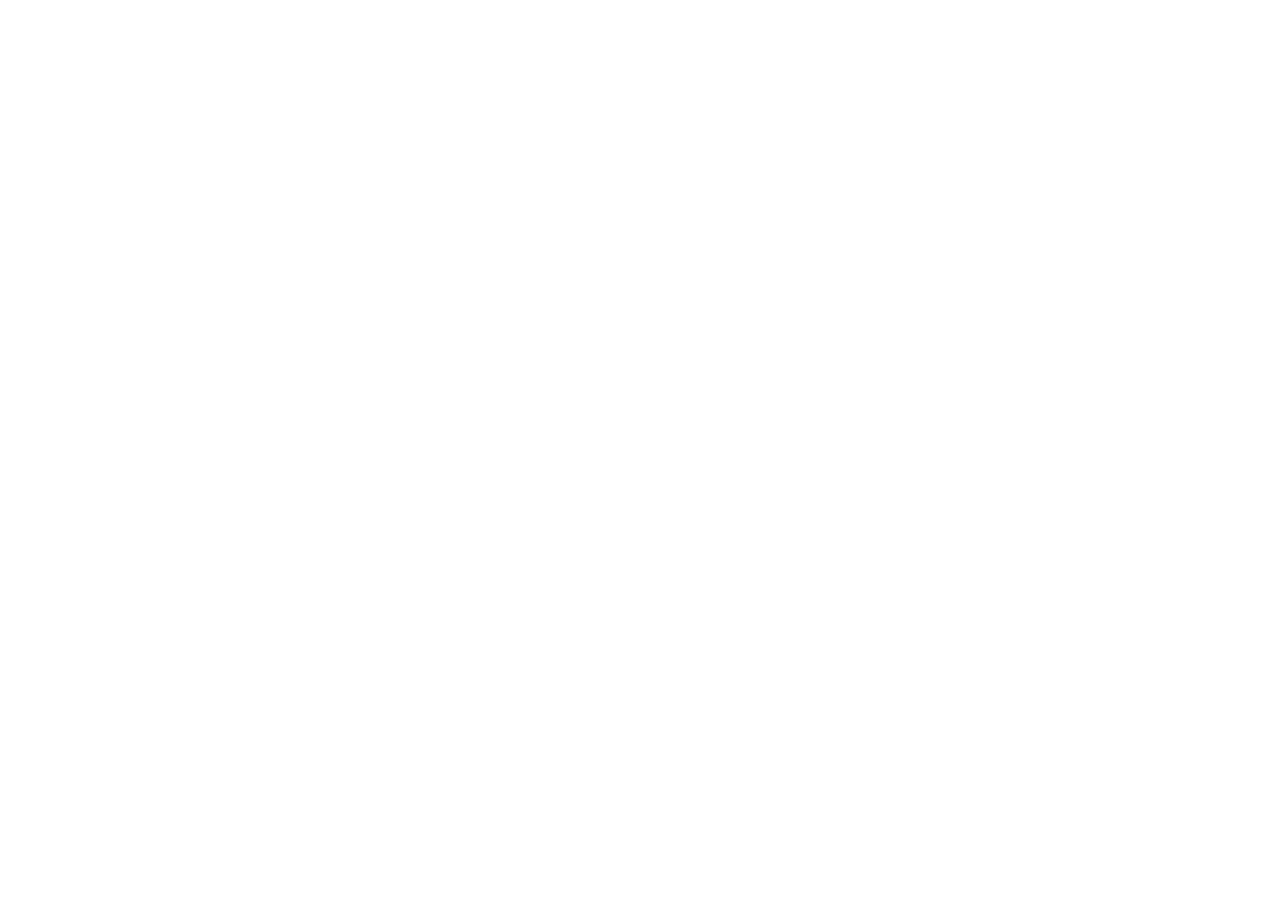
==== index.html @ 95251b30 "a" ====
<!DOCTYPE html>
<html lang="en">
<head>
  <meta charset="UTF-8">
  <meta http-equiv="X-UA-Compatible" content="IE=edge">
  <meta name="viewport" content="width=device-width, initial-scale=1.0">
  <title>Temples Inn & Suites</title>
</head>
<body>
  <head>

  </head>
  <main>

  </main>
  <footer>
    
  </footer>
</body>
</html>
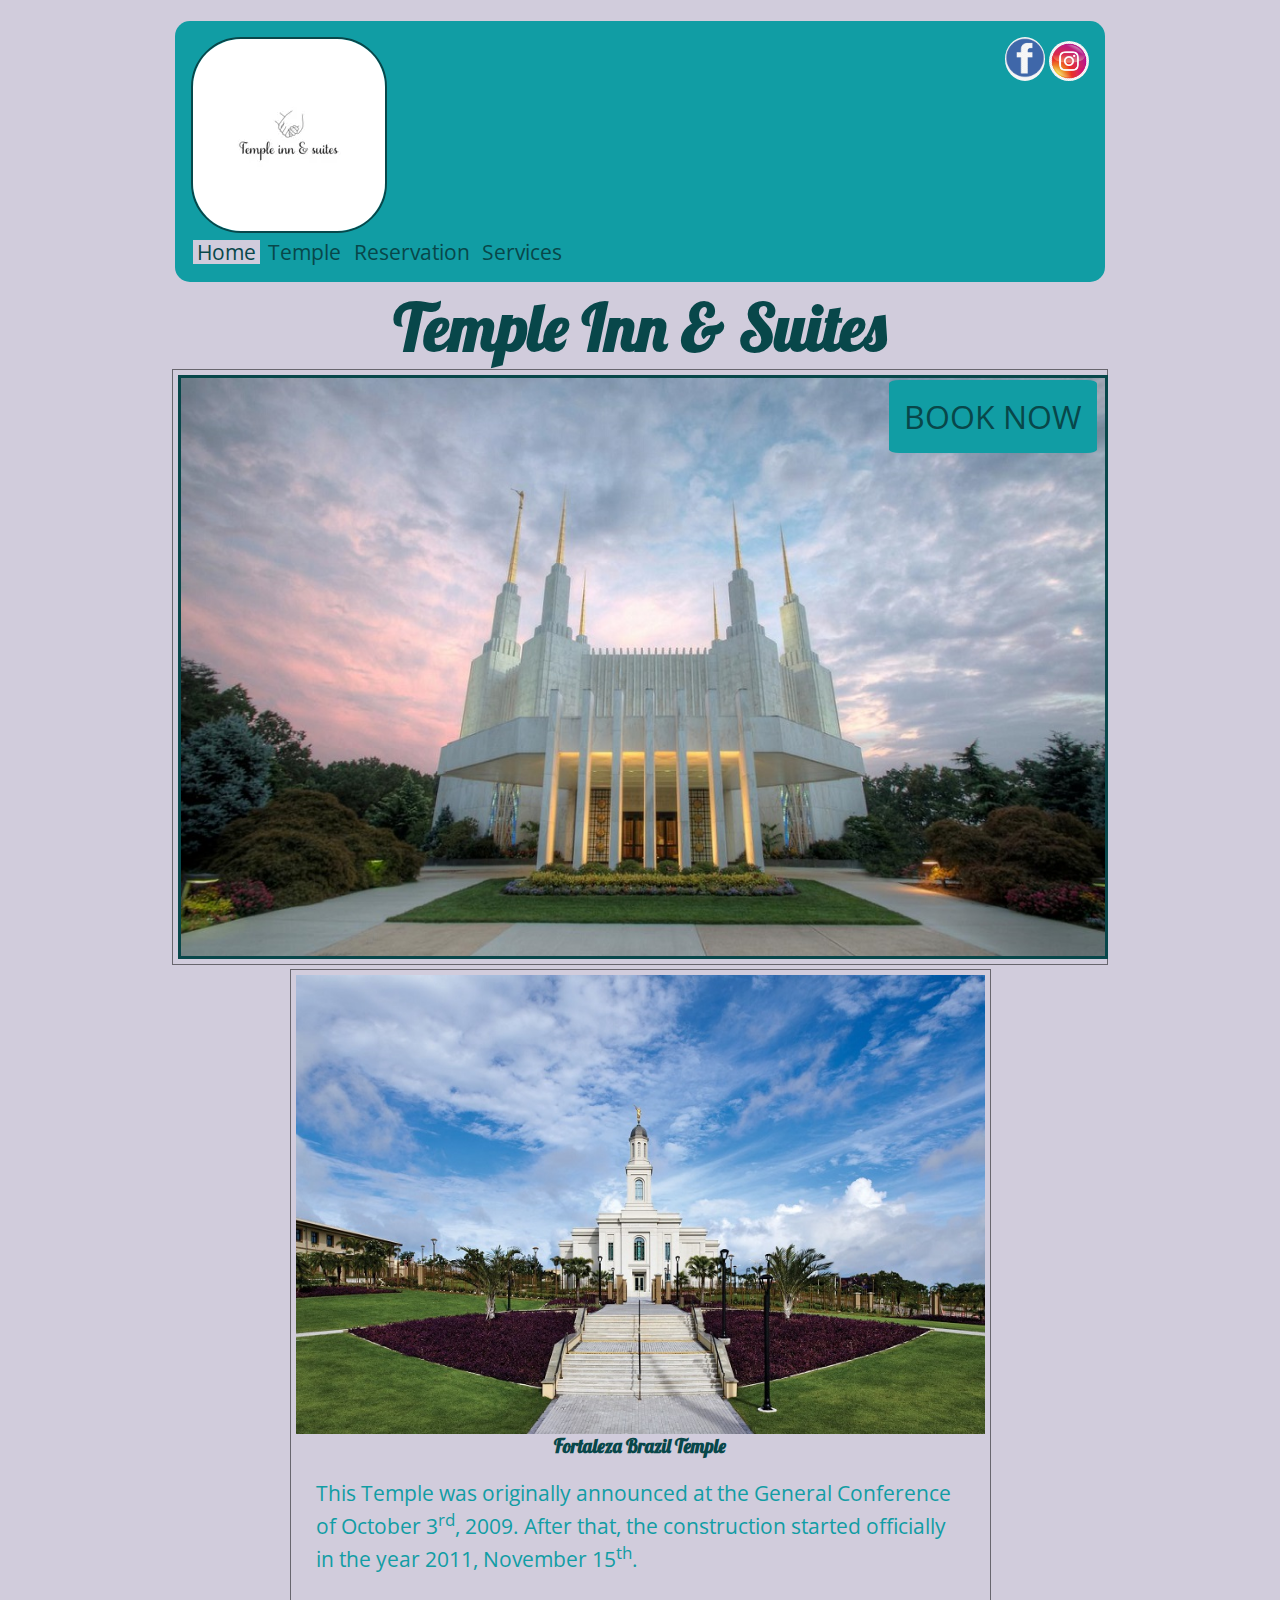
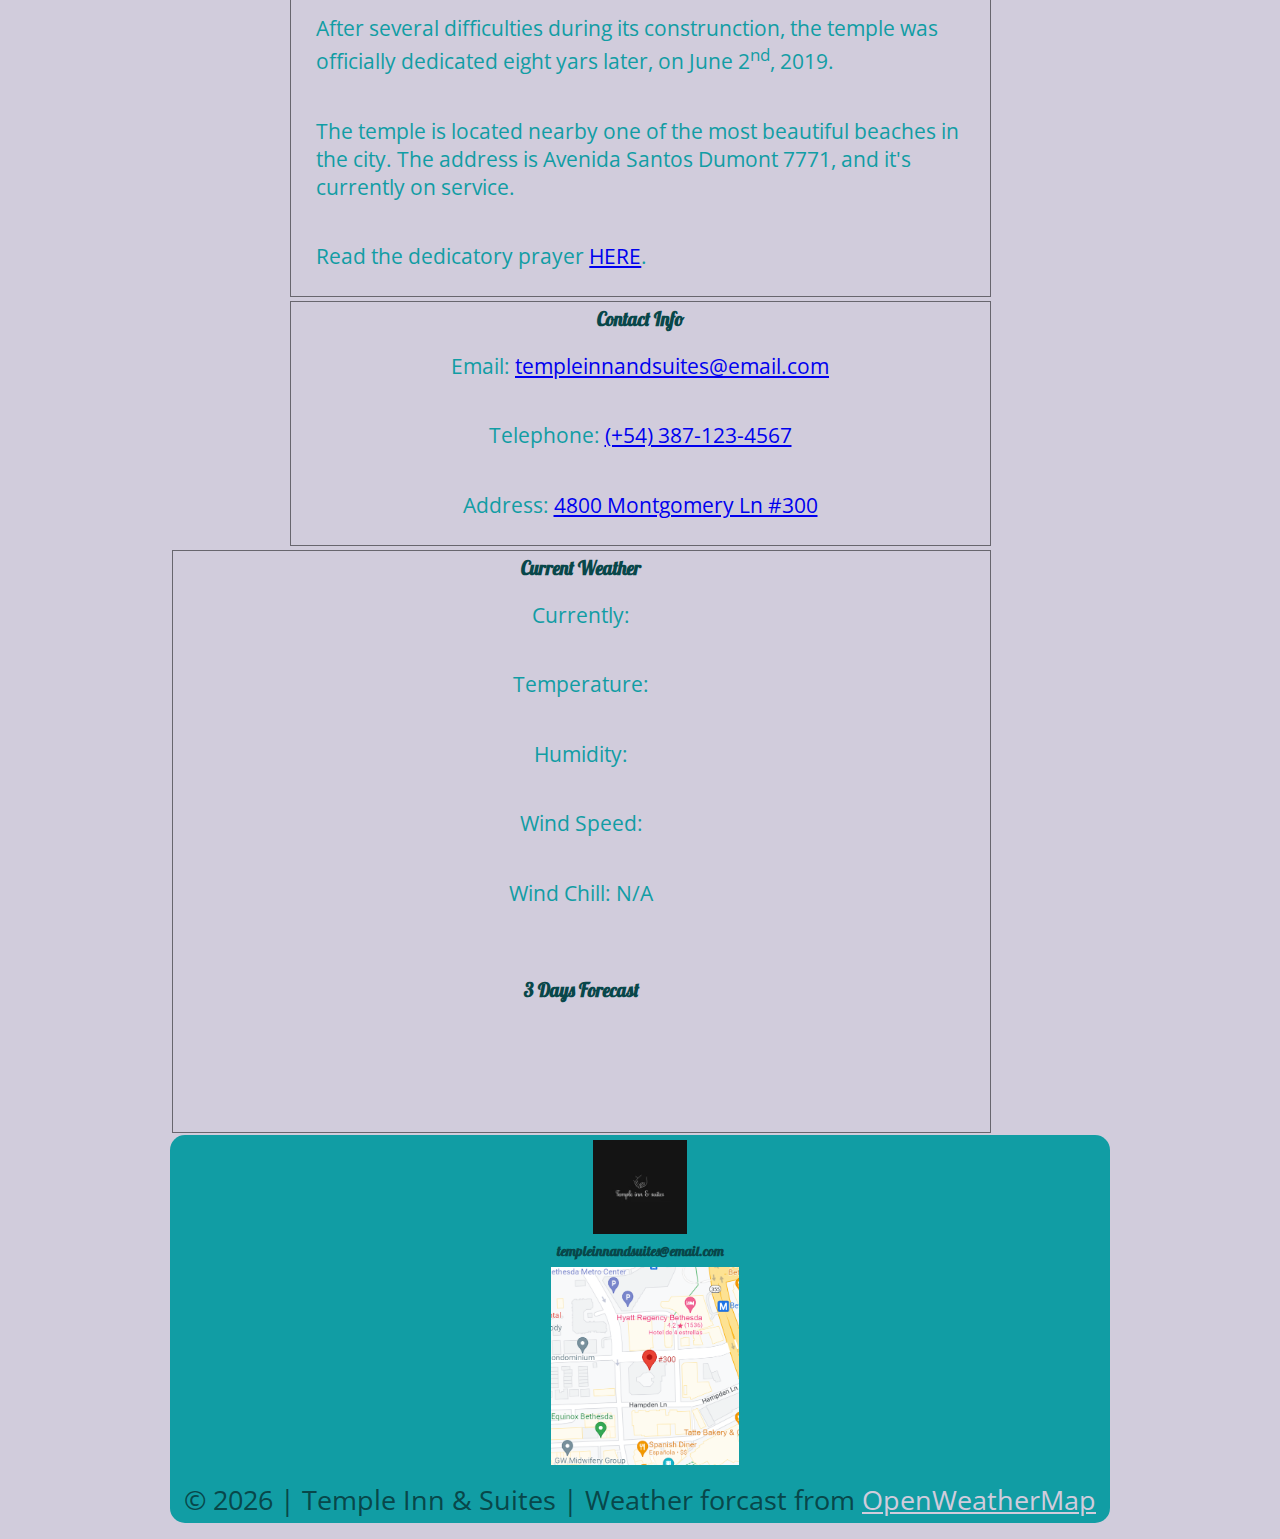
==== commit 9fcdcbc3: "finished home page" ====
--- a/index.html
+++ b/index.html
@@ -4,17 +4,126 @@
   <meta charset="UTF-8">
   <meta http-equiv="X-UA-Compatible" content="IE=edge">
   <meta name="viewport" content="width=device-width, initial-scale=1.0">
-  <title>Temples Inn & Suites</title>
+  <title>Temple Inn & Suites</title>
+  <link rel="stylesheet" href="./css/base.css">
+  <link rel="stylesheet" href="./css/medium.css">
+  <link rel="stylesheet" href="./css/large.css">
 </head>
 <body>
-  <head>
+  <header>
+    <div id="header-grid">
+      <a href="./index.html" target="_self"><img src="./images/logo_size.webp" alt="temple inn and suites logo" class="logo"></a>
+      <div id="header-links">
+        <div>
+          <a href="https://www.facebook.com" target="_blank"><img src="./images/facebook-circular-icon.png" alt="facebook logo" id="facebook"></a>
+          <a href="https://www.instagram.com" target="_blank"><img src="./images/Instagram-circular-icon.png" alt="instagram logo" id="instagram"></a>
+        </div>
+      </div>
+    </div>
+    <div id="header-bottom">
+      <nav id="header-nav">
+        <button id="hamburgerBtn"><span>&#9776;</span><span>X</span></button>
+        <ul id="primary-nav">
+          <li><a class="active" href="./index.html">Home</a></li>
+          <li><a href="#">Temple</a></li>
+          <li><a href="#">Reservation</a></li>
+          <li><a href="#">Services</a></li>
+        </ul>
+      </nav>
+    </div>
+  </header>
+  <main>
+    
+    <h1 id="banner">Temple Inn & Suites</h1>
 
-  </head>
-  <main>
+    <section id="main-picture">
+      <img src="./images/temple_pictures/washington_dc_temple500.jpg" alt="temple of washington dc" id="main-image1">
+      <img src="./images/temple_pictures/washington_dc_temple1000.jpg" alt="temple of washington dc" id="main-image2">
+      <p id="call-to-action"><a href="#">BOOK NOW</a></p>
+    </section>
+
+    <section id="main-temple-info">
+      <picture>
+        <img src="./images/temple_pictures/fortaleza_temple400.jpg" alt="temple of brazil fortaleza" id="main-temple1">
+        <img src="./images/temple_pictures/fortaleza_temple800.jpeg" alt="temple of brazil fortaleza" id="main-temple2">
+      </picture>
+      <h3>Fortaleza Brazil Temple</h3>
+      <p>This Temple was originally announced at the General Conference of October 3<sup>rd</sup>, 2009. After that, the construction started officially in the year 2011, November 15<sup>th</sup>.</p>
+      <p>After several difficulties during its construnction, the temple was officially dedicated eight yars later, on June 2<sup>nd</sup>, 2019.</p>
+      <p>The temple is located nearby one of the most beautiful beaches in the city. The address is Avenida Santos Dumont 7771, and it's currently on service.</p>
+      <p>Read the dedicatory prayer <a href="https://www.churchofjesuschrist.org/temples/details/fortaleza-brazil-temple/prayer/2019-06-02?lang=eng" target="_blank">HERE</a>.</p>
+    </section>
+
+    <section id="contact-info">
+      <h3>Contact Info</h3>
+      <p>Email: <a href="mailto:templeinnandsuites@email.com">templeinnandsuites@email.com</a></p>
+      <p>Telephone: <a href="tel:+543871234567" target="_blank">(+54) 387-123-4567</a></p>
+      <p>Address: <a href="https://goo.gl/maps/ARVnEdsoSy5hWAMHA" target="_blank">4800 Montgomery Ln #300</a></p>
+    </section>
+
+    <section id="weather-grid">
+      <div class="current-weather">
+        <h3>Current Weather</h3>
+        <div id="current-weather-text" class="current-weather-text">
+          <p id="cw1">Currently: <span id="currently"></span></p>
+          <p id="cw2">Temperature: <span id="temperature"></span></p>
+          <p id="cw3">Humidity: <span id="humidity"></span></p>
+          <p id="cw4">Wind Speed: <span id="wind-speed"></span></p>
+          <p id="cw5">Wind Chill: <span id="wind-chill"></span></p>
+        </div>
+      </div>
+      <div class="forecast-weather">
+        <h3>3 Days Forecast</h3>
+        <div class="grid-forecast">
+      
+          <div class="subtitle" id="dayofweek1"></div>
+          <div id="weather-img1" class="weather-img">
+            <img src="" alt="" id="imgday1" class="weather-icon">
+            <p id="forecastmin1"></p>
+            <p id="forecastmax1"></p>
+          </div>
+      
+          <div class="subtitle" id="dayofweek2"></div>
+          <div id="weather-img2" class="weather-img">
+            <img src="" alt="" id="imgday2" class="weather-icon">
+            <p id="forecastmin2"></p>
+            <p id="forecastmax2"></p>
+          </div>
+      
+          <div class="subtitle" id="dayofweek3"></div>
+          <div id="weather-img3" class="weather-img">
+            <img src="" alt="" id="imgday3" class="weather-icon">
+            <p id="forecastmin3"></p>
+            <p id="forecastmax3"></p>
+          </div>
+      
+        </div>
+      </div>
+    </section>
 
   </main>
   <footer>
-    
+    <div id="footer-logo">
+      <a href="./index.html"><img src="./images/logo_size_invert.webp" alt="inverted main logo"></a>
+    </div>
+    <div>
+      <h6>
+        templeinnandsuites@email.com
+      </h6>
+    </div>
+    <div id="footer-map">
+      <a href="https://goo.gl/maps/ARVnEdsoSy5hWAMHA" target="_blank">
+        <img src="./images/temple_inn_map.png" alt="map to the temple inn" id="map-img">
+      </a>
+    </div>
+    <div>
+      <p>&copy; <span id="this-year">year</span> | Temple Inn & Suites | Weather forcast from <a href="https://openweathermap.org/">OpenWeatherMap</a></p>
+    </div>
   </footer>
+
+  <script src="./js/weather_forecast.js"></script>
+  <script src="./js/toggle-menu.js"></script>
+  <script src="./js/this-year.js"></script>
+
 </body>
 </html>--- a/css/base.css
+++ b/css/base.css
@@ -0,0 +1,478 @@
+@import url("https://fonts.googleapis.com/css2?family=Lobster&family=Open+Sans:wght@300&display=swap");
+
+:root {
+  --viridian-green: #119da4;
+  --warm-black: #08474a;
+  --languid-lavender: #d1ccdc;
+
+  --heading-font: "Lobster", cursive;
+  --paragraph-font: "Open Sans", sans-serif;
+}
+
+body {
+  max-width: 940px;
+  margin: 0 auto;
+  background-color: var(--languid-lavender);
+  padding: 1em;
+  font-family: var(--paragraph-font);
+  color: var(--viridian-green);
+  border-radius: 0;
+}
+
+p {
+  font-family: var(--paragraph-font);
+  color: var(--viridian-green);
+  padding: 1em;
+  font-size: 1.3em;
+}
+
+h1 {
+  margin: 0;
+  font-family: var(--heading-font);
+  color: var(--warm-black);
+  text-align: center;
+}
+
+h2,
+h3,
+h4,
+h5,
+h6 {
+  font-family: var(--heading-font);
+  color: var(--viridian-green);
+  text-align: center;
+}
+
+h3 {
+  margin: 0;
+  justify-content: center;
+  color: var(--warm-black);
+}
+
+section {
+  border: 1px solid rgba(0, 0, 0, 0.5);
+  border-radius: 0;
+  padding: 5px;
+}
+
+/******** HEADER ********/
+
+header {
+  margin: 5px;
+  padding: 1em;
+  text-align: left;
+  background-color: var(--viridian-green);
+}
+
+header div {
+  color: var(--warm-black);
+}
+
+#header-grid {
+  display: grid;
+  grid-template-columns: repeat(36, 1fr);
+  grid-template-rows: auto auto;
+}
+
+#header-bottom {
+  display: flex;
+  flex-direction: row;
+  justify-content: space-between;
+  background-color: var(--viridian-green);
+}
+
+#header-links {
+  grid-column: 30/37;
+  grid-row: 1/2;
+  display: flex;
+  flex-direction: row;
+  justify-content: right;
+}
+
+#header-nav {
+  display: grid;
+}
+
+#header-nav.open {
+  width: 6em;
+  display: grid;
+  grid-template-columns: repeat(5, 1fr);
+  grid-template-rows: repeat(5, 1fr);
+}
+
+#facebook {
+  border-radius: 50%;
+  width: 40px;
+  height: auto;
+}
+
+#instagram {
+  border-radius: 50%;
+  width: 40px;
+  height: auto;
+}
+
+.logo {
+  border: 2px solid var(--warm-black);
+  grid-column: 1/3;
+  grid-row: 1/2;
+  justify-self: center;
+  border-radius: 50px;
+}
+
+/* NAVIGATION */
+nav {
+  line-height: 1em;
+  text-align: right;
+  font-family: var(--paragraph-font);
+  background-color: var(--viridian-green);
+}
+
+nav button {
+  margin: 0;
+  background: transparent;
+  border: none;
+  font-size: 1em;
+}
+
+nav ul {
+  list-style-type: none;
+  display: flex;
+  flex-direction: column;
+  justify-content: left;
+  padding: 0;
+  margin: 0;
+}
+
+nav li {
+  text-align: center;
+  font-size: 0.8em;
+  padding: 2px;
+  margin: 0;
+  border: 2px solid var(--languid-lavender);
+}
+
+nav a {
+  padding: 0.2em;
+  text-decoration: none;
+  margin: 0;
+  display: block;
+}
+
+nav a:link,
+nav a:visited {
+  color: var(--warm-black);
+}
+
+nav a:hover {
+  color: var(--viridian-green);
+  background-color: var(--warm-black);
+  margin: 0;
+}
+
+nav a.active {
+  color: var(--warm-black);
+  background-color: var(--languid-lavender);
+}
+
+#primary-nav {
+  display: none;
+}
+
+#primary-nav.open {
+  display: block;
+  grid-column: 1/6;
+  grid-row: 2/6;
+}
+
+nav ul {
+  display: none;
+}
+
+nav ul.open {
+  display: block;
+}
+
+#hamburgerBtn span:nth-child(1) {
+  display: block;
+  color: var(--warm-black);
+}
+
+#hamburgerBtn span:nth-child(2) {
+  display: none;
+}
+
+#hamburgerBtn.open span:nth-child(1) {
+  display: none;
+}
+
+#hamburgerBtn.open {
+  grid-column: 5/6;
+}
+
+#hamburgerBtn.open span:nth-child(2) {
+  display: block;
+  color: var(--warm-black);
+  font-family: sans-serif;
+}
+
+/* MAIN */
+main {
+  display: flex;
+  flex-direction: column;
+}
+
+main div {
+  display: flex;
+  flex-direction: column;
+}
+
+main section {
+  margin: 2px;
+  display: flex;
+  flex-direction: column;
+}
+
+main p {
+  margin: 0;
+  padding: 1em;
+}
+
+main span p {
+  padding-top: 0;
+}
+
+/* FOOTER */
+footer {
+  font-size: 0.7em;
+  background-color: var(--viridian-green);
+  display: flex;
+  flex-direction: column;
+  justify-content: center;
+}
+
+footer p {
+  text-align: center;
+  color: var(--warm-black);
+  margin: 0;
+  padding: 0.2em;
+}
+
+footer h1,
+footer h2,
+footer h3,
+footer h6 {
+  color: var(--warm-black);
+  text-align: center;
+  margin: 0;
+  padding: 3px;
+}
+
+footer a {
+  color: var(--languid-lavender);
+}
+
+#footer-logo {
+  display: grid;
+  grid-template-columns: repeat(5, 1fr);
+}
+
+#footer-logo a {
+  grid-column: 3/4;
+  grid-row: 1/2;
+  display: flex;
+  flex-direction: row;
+  justify-content: center;
+  align-items: center;
+}
+
+#footer-logo a img {
+  width: 50%;
+  padding: 5px;
+}
+
+#footer-map {
+  display: grid;
+  grid-template-columns: repeat(5, 1fr);
+}
+
+#footer-map a {
+  grid-column: 3/5;
+  grid-row: 1/2;
+  justify-content: center;
+  align-items: center;
+}
+
+#footer-map a img {
+  width: 50%;
+  padding: 5px;
+}
+
+#footer-map p {
+  grid-column: 3/5;
+  grid-row: 2/3;
+}
+
+/* HOME */
+#banner {
+  background-color: var(--languid-lavender);
+  color: var(--warm-black);
+  font-size: 4em;
+}
+
+#call-to-action a {
+  text-decoration: none;
+}
+
+#call-to-action a:link,
+#call-to-action a:visited {
+  color: var(--warm-black);
+}
+
+#call-to-action a:hover {
+  color: var(--viridian-green);
+  background-color: var(--warm-black);
+}
+
+#call-to-action {
+  margin: 0;
+  padding: 15px;
+  border-radius: 5%;
+  position: absolute;
+  top: 10px;
+  right: 10px;
+  z-index: 10;
+  color: var(--warm-black);
+  background-color: var(--viridian-green);
+  border: var(--warm-black);
+  font-size: 5vw;
+}
+
+#main-picture {
+  grid-row: 1/2;
+  position: relative;
+}
+
+#main-image1 {
+  width: 100%;
+}
+
+#main-image2 {
+  display: none;
+}
+
+#main-picture img {
+  border: 3px solid var(--warm-black);
+}
+
+#main-temple-info {
+  display: flex;
+  flex-direction: column;
+  justify-content: center;
+}
+
+#main-temple1 {
+  width: 100%;
+}
+
+#main-temple2 {
+  display: none;
+}
+
+#contact-info {
+  text-align: center;
+}
+
+#weather-grid {
+  display: flex;
+  flex-direction: column;
+  justify-content: center;
+}
+
+.weather-icon {
+  width: 100px;
+  height: auto;
+}
+
+.subtitle {
+  text-align: center;
+}
+
+.current-weather-text {
+  text-align: center;
+}
+
+.forecast-weather {
+  margin-top: 50px;
+}
+
+#weather-img1 {
+  display: grid;
+  grid-template-columns: 1fr 1fr 1fr;
+}
+
+#forecastmin1 {
+  grid-column: 1/2;
+  text-align: center;
+}
+
+#imgday1 {
+  grid-column: 2/3;
+  display: block;
+  margin-left: auto;
+  margin-right: auto;
+  width: 50%;
+}
+
+#forecastmax1 {
+  grid-column: 3/4;
+  text-align: center;
+}
+
+#weather-img2 {
+  display: grid;
+  grid-template-columns: 1fr 1fr 1fr;
+  display: none;
+}
+
+#forecastmin2 {
+  grid-column: 1/2;
+  text-align: center;
+}
+
+#imgday2 {
+  grid-column: 2/3;
+  display: block;
+  margin-left: auto;
+  margin-right: auto;
+  width: 50%;
+}
+
+#forecastmax2 {
+  grid-column: 3/4;
+  text-align: center;
+}
+
+#weather-img3 {
+  display: grid;
+  grid-template-columns: 1fr 1fr 1fr;
+  display: none;
+}
+
+#forecastmin3 {
+  grid-column: 1/2;
+  text-align: center;
+}
+
+#imgday3 {
+  grid-column: 2/3;
+  display: block;
+  margin-left: auto;
+  margin-right: auto;
+  width: 50%;
+}
+
+#forecastmax3 {
+  grid-column: 3/4;
+  text-align: center;
+}
--- a/css/medium.css
+++ b/css/medium.css
@@ -0,0 +1,93 @@
+@media screen and (min-width: 37em) {
+  h1 {
+    font-size: 3em;
+  }
+
+  header,
+  footer {
+    border-radius: 15px;
+  }
+
+  nav li {
+    font-size: 1em;
+  }
+
+  #hamburgerBtn span:nth-child(1) {
+    font-size: 1.7em;
+  }
+
+  main {
+    display: grid;
+    grid-template-columns: 1fr 1fr 1fr 1fr 1fr 1fr 1fr 1fr;
+  }
+
+  #banner {
+    grid-column: 1/9;
+    grid-row: 1/2;
+  }
+
+  #main-picture {
+    grid-column: 1/9;
+    grid-row: 2/3;
+  }
+
+  #main-image1 {
+    display: none;
+  }
+
+  #main-image2 {
+    display: block;
+    width: 100%;
+  }
+
+  #call-to-action {
+    font-size: 2em;
+  }
+
+  #main-temple-info {
+    grid-column: 2/8;
+    grid-row: 3/4;
+  }
+
+  #main-temple1 {
+    display: none;
+  }
+
+  #main-temple2 {
+    display: block;
+    width: 100%;
+  }
+
+  #contact-info {
+    grid-column: 2/8;
+    grid-row: 4/5;
+  }
+
+  #weather-grid {
+    grid-column: 1/8;
+    grid-row: 5/6;
+  }
+
+  #weather-img2 {
+    display: grid;
+    grid-template-columns: 1fr 1fr 1fr;
+  }
+
+  #forecastmin2 {
+    grid-column: 1/2;
+    text-align: center;
+  }
+
+  #imgday2 {
+    grid-column: 2/3;
+    display: block;
+    margin-left: auto;
+    margin-right: auto;
+    width: 50%;
+  }
+
+  #forecastmax2 {
+    grid-column: 3/4;
+    text-align: center;
+  }
+}
--- a/css/large.css
+++ b/css/large.css
@@ -0,0 +1,60 @@
+@media screen and (min-width: 62em) {
+  h1 {
+    font-size: 5em;
+  }
+
+  header,
+  footer {
+    border-radius: 15px;
+  }
+
+  nav li {
+    font-size: 1.3em;
+    border: none;
+  }
+
+  nav ul#primary-nav {
+    display: flex;
+    flex-direction: row;
+  }
+
+  nav button {
+    display: none;
+  }
+
+  main {
+    grid-template-columns: repeat(8, 1fr);
+  }
+
+  footer {
+    font-size: 1.3em;
+  }
+
+  #weather-img2 {
+    display: grid;
+    grid-template-columns: 1fr 1fr 1fr;
+  }
+
+  #weather-img3 {
+    display: grid;
+    grid-template-columns: 1fr 1fr 1fr;
+  }
+
+  #forecastmin3 {
+    grid-column: 1/2;
+    text-align: center;
+  }
+
+  #imgday3 {
+    grid-column: 2/3;
+    display: block;
+    margin-left: auto;
+    margin-right: auto;
+    width: 50%;
+  }
+
+  #forecastmax3 {
+    grid-column: 3/4;
+    text-align: center;
+  }
+}
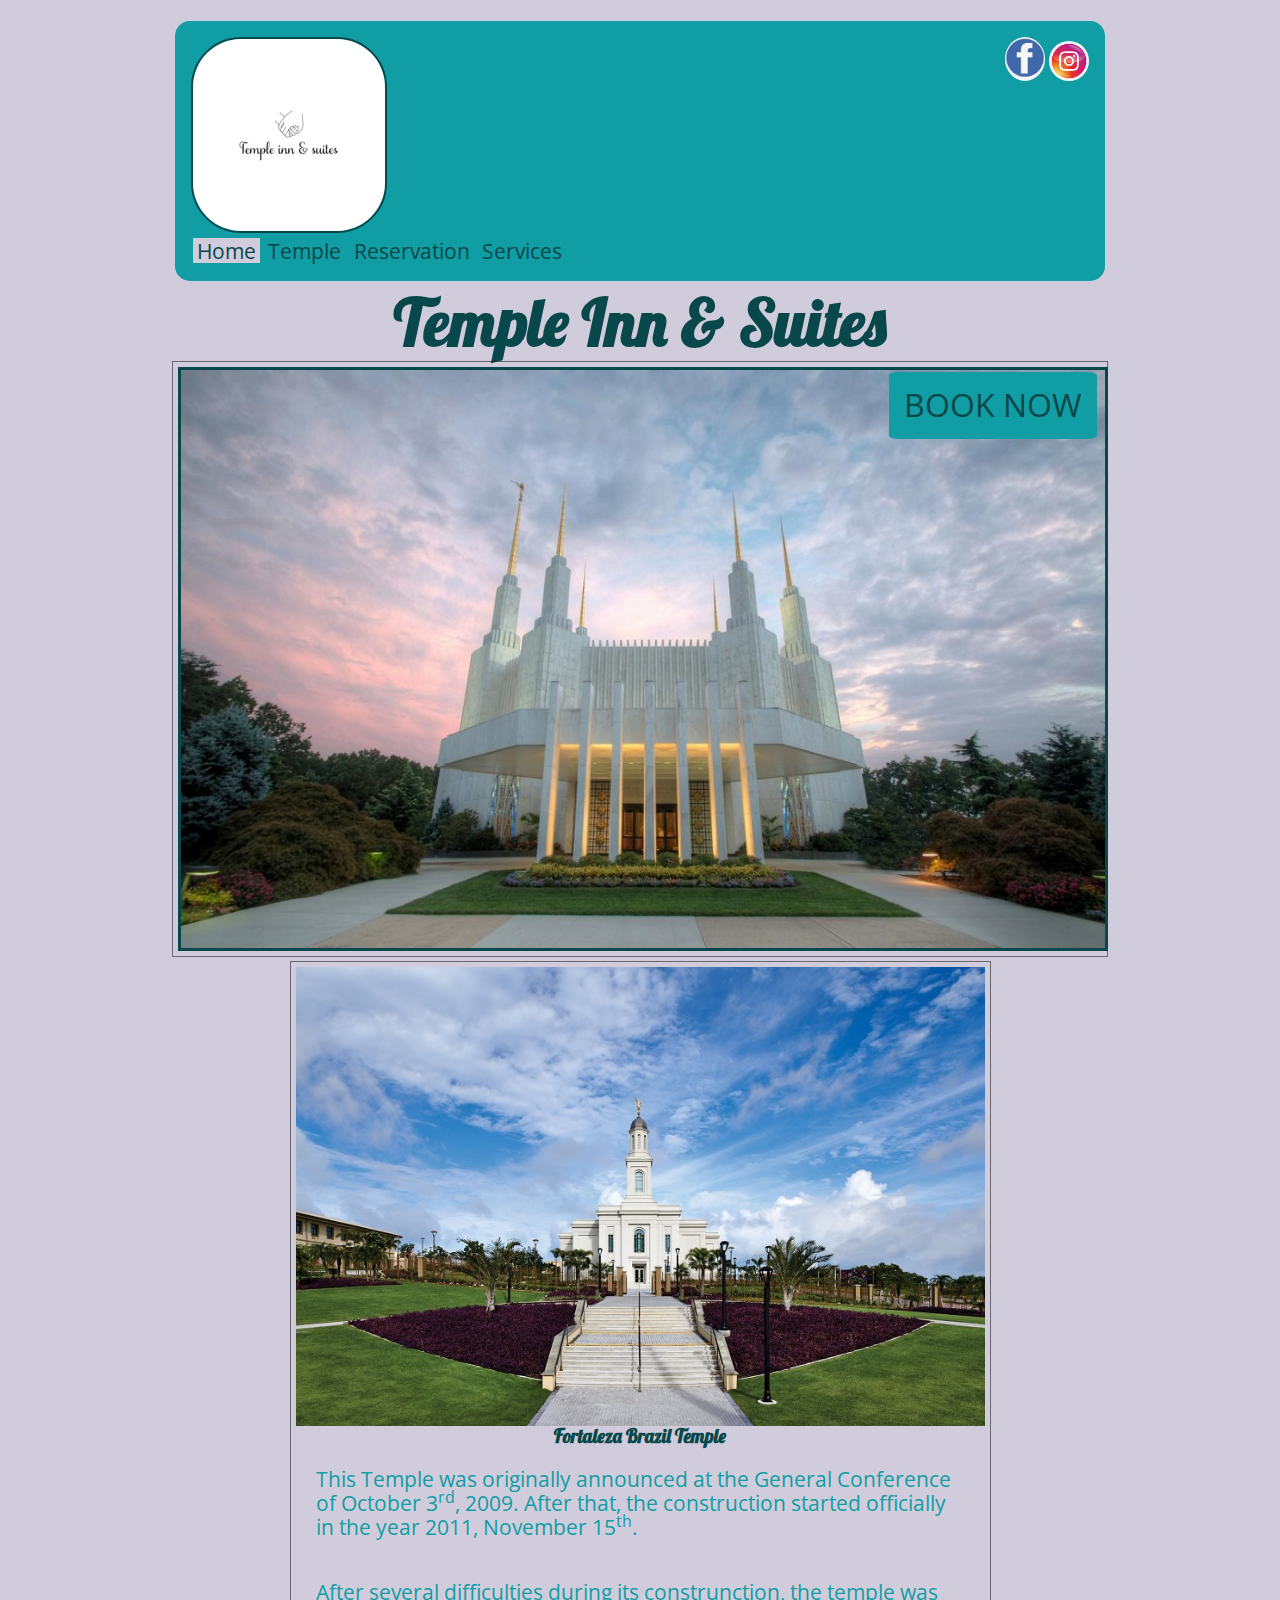
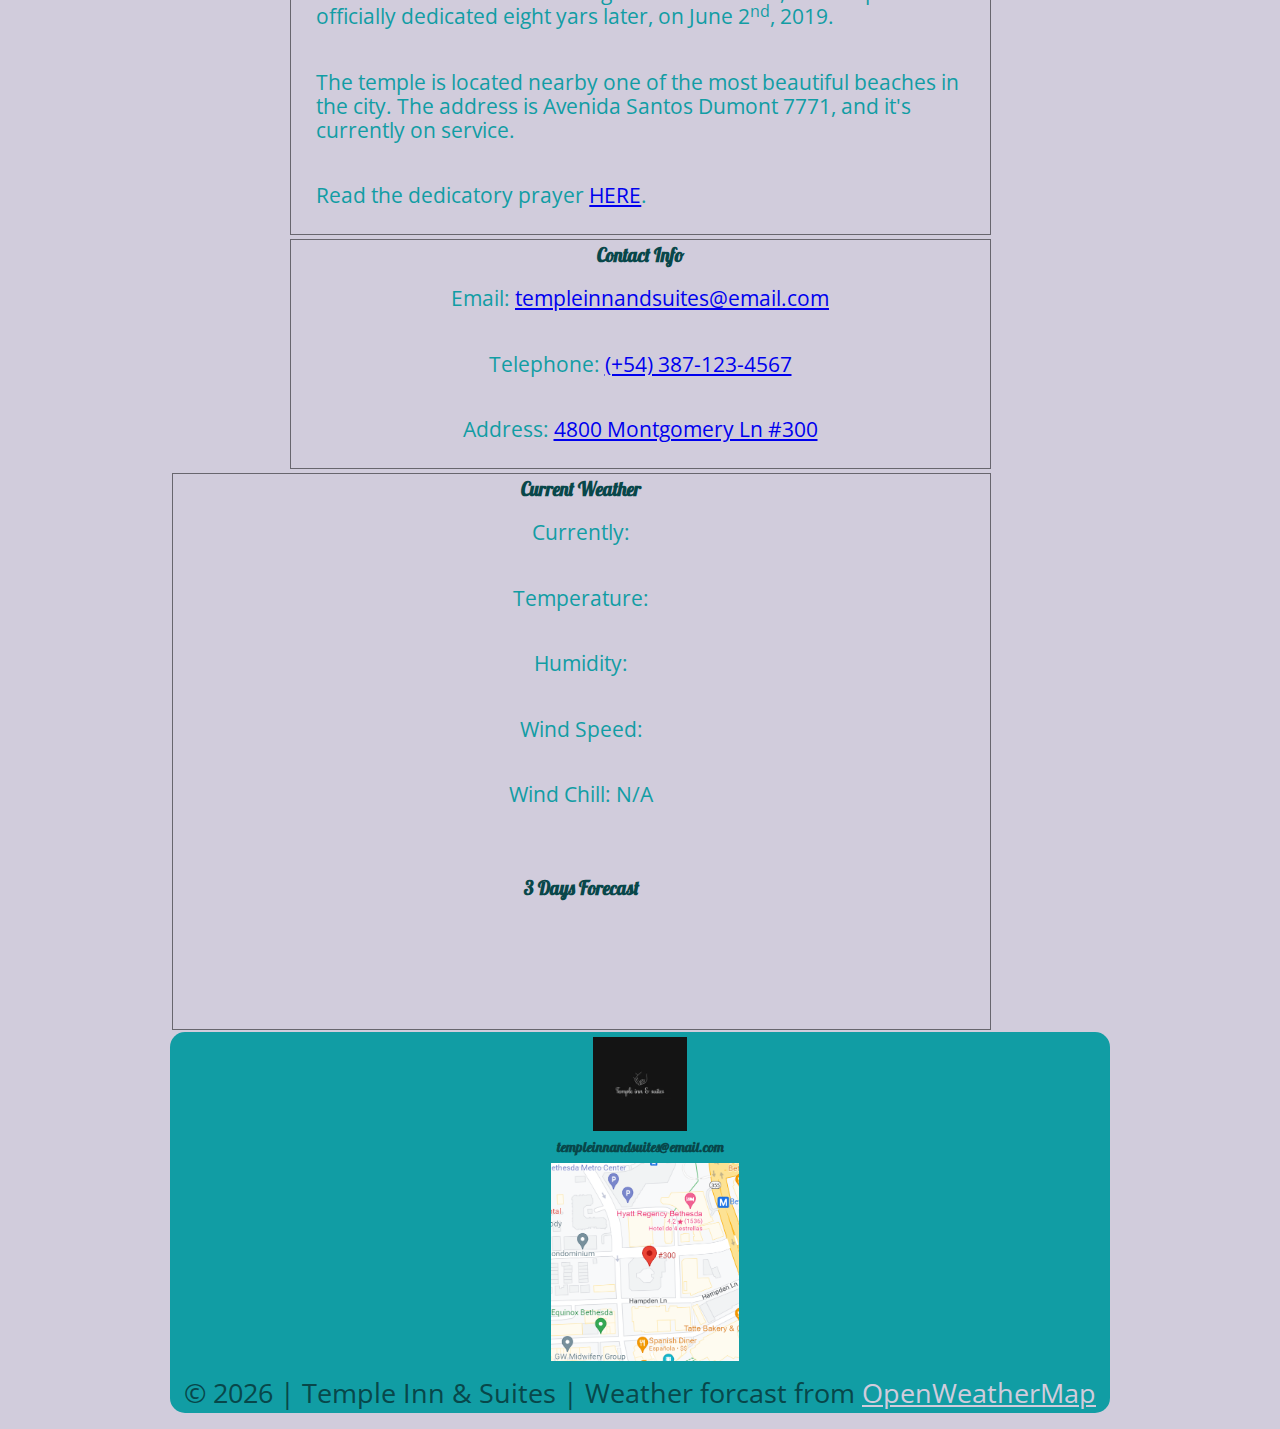
==== commit 8d6520df: "create temple.json" ====
--- a/index.html
+++ b/index.html
@@ -5,6 +5,7 @@
   <meta http-equiv="X-UA-Compatible" content="IE=edge">
   <meta name="viewport" content="width=device-width, initial-scale=1.0">
   <title>Temple Inn & Suites</title>
+  <link rel="stylesheet" href="./css/normalice.css">
   <link rel="stylesheet" href="./css/base.css">
   <link rel="stylesheet" href="./css/medium.css">
   <link rel="stylesheet" href="./css/large.css">
@@ -25,7 +26,7 @@
         <button id="hamburgerBtn"><span>&#9776;</span><span>X</span></button>
         <ul id="primary-nav">
           <li><a class="active" href="./index.html">Home</a></li>
-          <li><a href="#">Temple</a></li>
+          <li><a href="./temple.html">Temple</a></li>
           <li><a href="#">Reservation</a></li>
           <li><a href="#">Services</a></li>
         </ul>
@@ -33,7 +34,7 @@
     </div>
   </header>
   <main>
-    
+
     <h1 id="banner">Temple Inn & Suites</h1>
 
     <section id="main-picture">
--- a/css/normalice.css
+++ b/css/normalice.css
@@ -0,0 +1,379 @@
+/*! normalize.css v8.0.1 | MIT License | github.com/necolas/normalize.css */
+
+/* Document
+   ========================================================================== */
+
+/**
+ * 1. Correct the line height in all browsers.
+ * 2. Prevent adjustments of font size after orientation changes in iOS.
+ */
+
+html {
+  line-height: 1.15;
+  /* 1 */
+  -webkit-text-size-adjust: 100%;
+  /* 2 */
+}
+
+/* Sections
+   ========================================================================== */
+
+/**
+ * Remove the margin in all browsers.
+ */
+
+body {
+  margin: 0;
+}
+
+/**
+ * Render the `main` element consistently in IE.
+ */
+
+main {
+  display: block;
+}
+
+/**
+ * Correct the font size and margin on `h1` elements within `section` and
+ * `article` contexts in Chrome, Firefox, and Safari.
+ */
+
+h1 {
+  font-size: 2em;
+  margin: 0.67em 0;
+}
+
+/* Grouping content
+   ========================================================================== */
+
+/**
+ * 1. Add the correct box sizing in Firefox.
+ * 2. Show the overflow in Edge and IE.
+ */
+
+hr {
+  box-sizing: content-box;
+  /* 1 */
+  height: 0;
+  /* 1 */
+  overflow: visible;
+  /* 2 */
+}
+
+/**
+ * 1. Correct the inheritance and scaling of font size in all browsers.
+ * 2. Correct the odd `em` font sizing in all browsers.
+ */
+
+pre {
+  font-family: monospace, monospace;
+  /* 1 */
+  font-size: 1em;
+  /* 2 */
+}
+
+/* Text-level semantics
+   ========================================================================== */
+
+/**
+ * Remove the gray background on active links in IE 10.
+ */
+
+a {
+  background-color: transparent;
+}
+
+/**
+ * 1. Remove the bottom border in Chrome 57-
+ * 2. Add the correct text decoration in Chrome, Edge, IE, Opera, and Safari.
+ */
+
+abbr[title] {
+  border-bottom: none;
+  /* 1 */
+  text-decoration: underline;
+  /* 2 */
+  text-decoration: underline dotted;
+  /* 2 */
+}
+
+/**
+ * Add the correct font weight in Chrome, Edge, and Safari.
+ */
+
+b,
+strong {
+  font-weight: bolder;
+}
+
+/**
+ * 1. Correct the inheritance and scaling of font size in all browsers.
+ * 2. Correct the odd `em` font sizing in all browsers.
+ */
+
+code,
+kbd,
+samp {
+  font-family: monospace, monospace;
+  /* 1 */
+  font-size: 1em;
+  /* 2 */
+}
+
+/**
+ * Add the correct font size in all browsers.
+ */
+
+small {
+  font-size: 80%;
+}
+
+/**
+ * Prevent `sub` and `sup` elements from affecting the line height in
+ * all browsers.
+ */
+
+sub,
+sup {
+  font-size: 75%;
+  line-height: 0;
+  position: relative;
+  vertical-align: baseline;
+}
+
+sub {
+  bottom: -0.25em;
+}
+
+sup {
+  top: -0.5em;
+}
+
+/* Embedded content
+   ========================================================================== */
+
+/**
+ * Remove the border on images inside links in IE 10.
+ */
+
+img {
+  border-style: none;
+}
+
+/* Forms
+   ========================================================================== */
+
+/**
+ * 1. Change the font styles in all browsers.
+ * 2. Remove the margin in Firefox and Safari.
+ */
+
+button,
+input,
+optgroup,
+select,
+textarea {
+  font-family: inherit;
+  /* 1 */
+  font-size: 100%;
+  /* 1 */
+  line-height: 1.15;
+  /* 1 */
+  margin: 0;
+  /* 2 */
+}
+
+/**
+ * Show the overflow in IE.
+ * 1. Show the overflow in Edge.
+ */
+
+button,
+input {
+  /* 1 */
+  overflow: visible;
+}
+
+/**
+ * Remove the inheritance of text transform in Edge, Firefox, and IE.
+ * 1. Remove the inheritance of text transform in Firefox.
+ */
+
+button,
+select {
+  /* 1 */
+  text-transform: none;
+}
+
+/**
+ * Correct the inability to style clickable types in iOS and Safari.
+ */
+
+button,
+[type="button"],
+[type="reset"],
+[type="submit"] {
+  -webkit-appearance: button;
+}
+
+/**
+ * Remove the inner border and padding in Firefox.
+ */
+
+button::-moz-focus-inner,
+[type="button"]::-moz-focus-inner,
+[type="reset"]::-moz-focus-inner,
+[type="submit"]::-moz-focus-inner {
+  border-style: none;
+  padding: 0;
+}
+
+/**
+ * Restore the focus styles unset by the previous rule.
+ */
+
+button:-moz-focusring,
+[type="button"]:-moz-focusring,
+[type="reset"]:-moz-focusring,
+[type="submit"]:-moz-focusring {
+  outline: 1px dotted ButtonText;
+}
+
+/**
+ * Correct the padding in Firefox.
+ */
+
+fieldset {
+  padding: 0.35em 0.75em 0.625em;
+}
+
+/**
+ * 1. Correct the text wrapping in Edge and IE.
+ * 2. Correct the color inheritance from `fieldset` elements in IE.
+ * 3. Remove the padding so developers are not caught out when they zero out
+ *    `fieldset` elements in all browsers.
+ */
+
+legend {
+  box-sizing: border-box;
+  /* 1 */
+  color: inherit;
+  /* 2 */
+  display: table;
+  /* 1 */
+  max-width: 100%;
+  /* 1 */
+  padding: 0;
+  /* 3 */
+  white-space: normal;
+  /* 1 */
+}
+
+/**
+ * Add the correct vertical alignment in Chrome, Firefox, and Opera.
+ */
+
+progress {
+  vertical-align: baseline;
+}
+
+/**
+ * Remove the default vertical scrollbar in IE 10+.
+ */
+
+textarea {
+  overflow: auto;
+}
+
+/**
+ * 1. Add the correct box sizing in IE 10.
+ * 2. Remove the padding in IE 10.
+ */
+
+[type="checkbox"],
+[type="radio"] {
+  box-sizing: border-box;
+  /* 1 */
+  padding: 0;
+  /* 2 */
+}
+
+/**
+ * Correct the cursor style of increment and decrement buttons in Chrome.
+ */
+
+[type="number"]::-webkit-inner-spin-button,
+[type="number"]::-webkit-outer-spin-button {
+  height: auto;
+}
+
+/**
+ * 1. Correct the odd appearance in Chrome and Safari.
+ * 2. Correct the outline style in Safari.
+ */
+
+[type="search"] {
+  -webkit-appearance: textfield;
+  /* 1 */
+  outline-offset: -2px;
+  /* 2 */
+}
+
+/**
+ * Remove the inner padding in Chrome and Safari on macOS.
+ */
+
+[type="search"]::-webkit-search-decoration {
+  -webkit-appearance: none;
+}
+
+/**
+ * 1. Correct the inability to style clickable types in iOS and Safari.
+ * 2. Change font properties to `inherit` in Safari.
+ */
+
+::-webkit-file-upload-button {
+  -webkit-appearance: button;
+  /* 1 */
+  font: inherit;
+  /* 2 */
+}
+
+/* Interactive
+   ========================================================================== */
+
+/*
+ * Add the correct display in Edge, IE 10+, and Firefox.
+ */
+
+details {
+  display: block;
+}
+
+/*
+ * Add the correct display in all browsers.
+ */
+
+summary {
+  display: list-item;
+}
+
+/* Misc
+   ========================================================================== */
+
+/**
+ * Add the correct display in IE 10+.
+ */
+
+template {
+  display: none;
+}
+
+/**
+ * Add the correct display in IE 10.
+ */
+
+[hidden] {
+  display: none;
+}--- a/css/base.css
+++ b/css/base.css
@@ -476,3 +476,19 @@
   grid-column: 3/4;
   text-align: center;
 }
+
+.cards div {
+  display: flex;
+  flex-direction: column;
+  justify-content: center;
+  align-items: center;
+}
+
+.cards p {
+  margin: 0;
+  padding: 0;
+  font-weight: bold;
+  font-family: sans-serif;
+  font-size: .9em;
+  color: black;
+}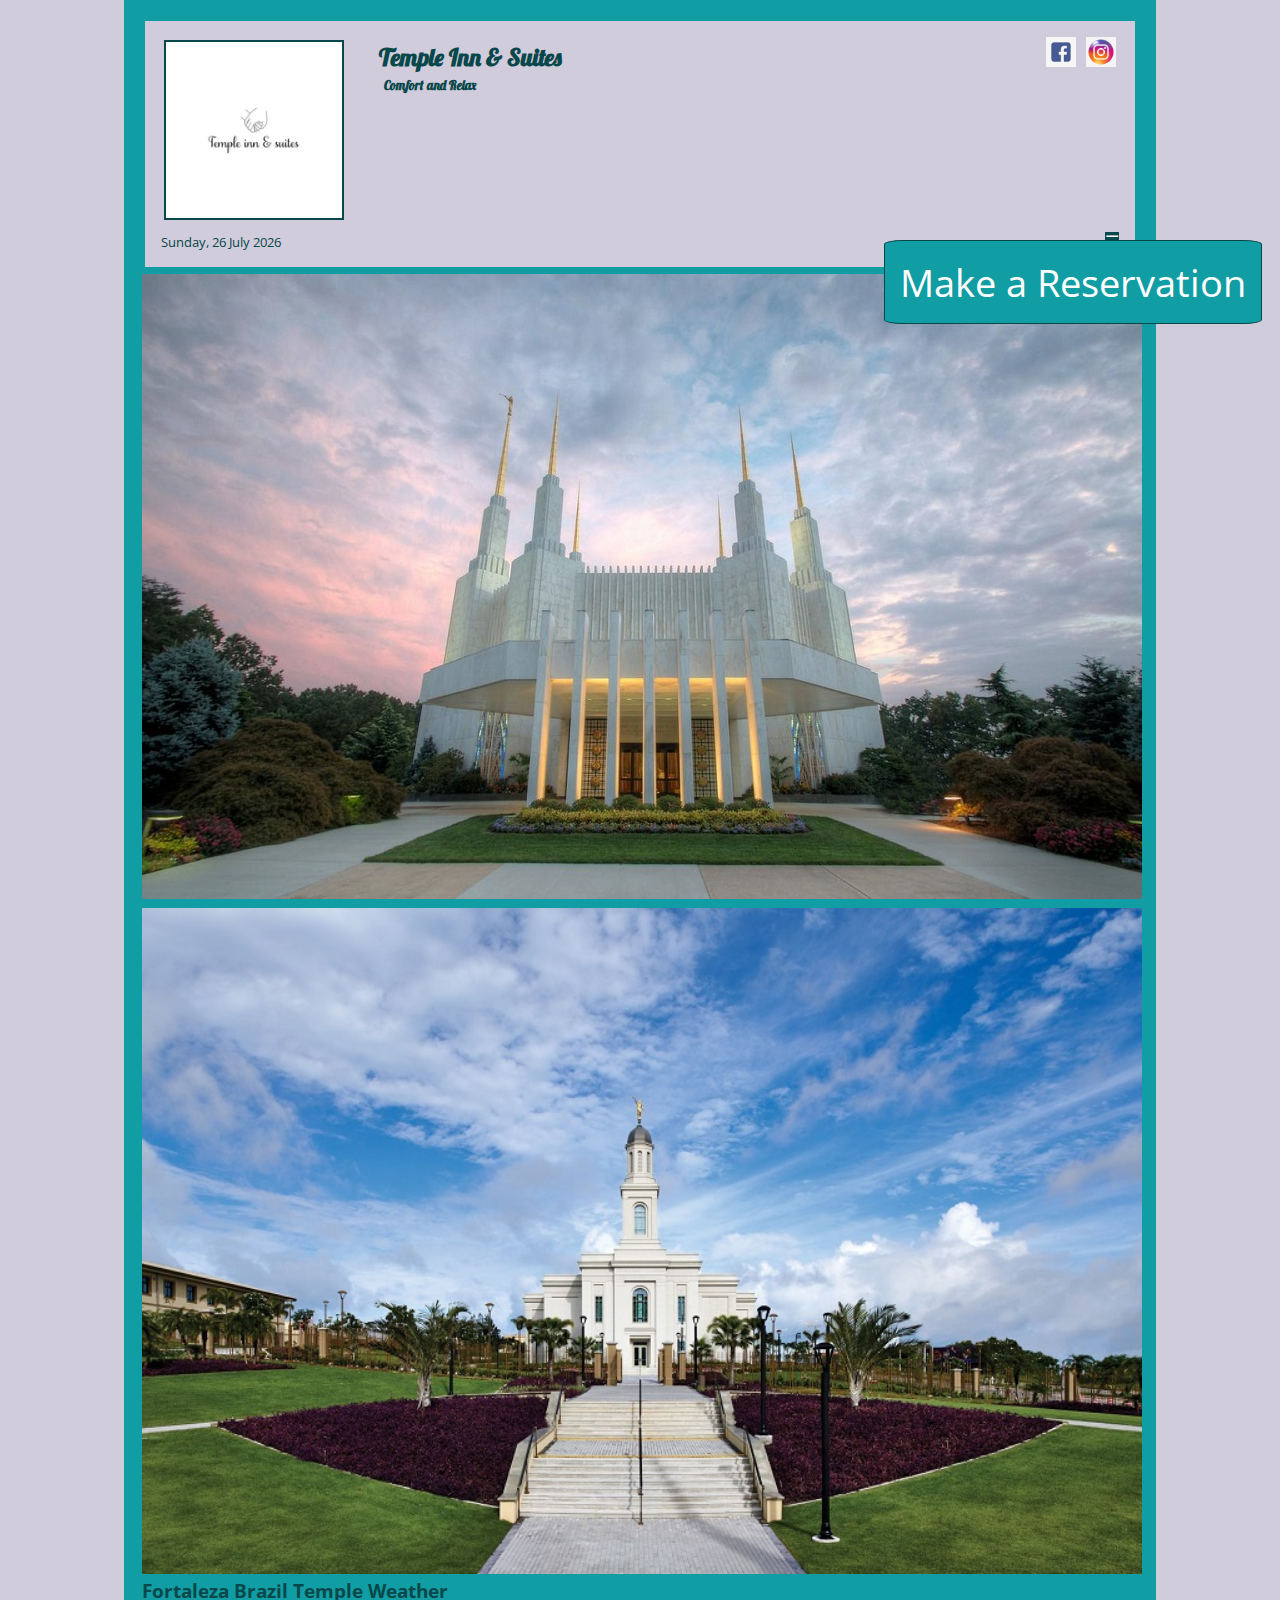
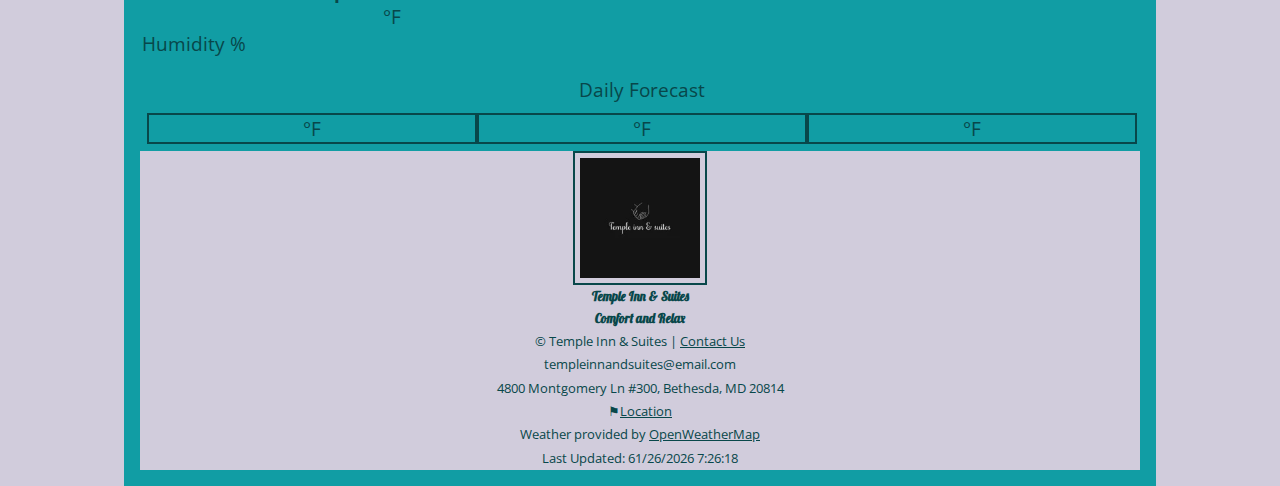
==== commit da58caac: "temple page" ====
--- a/index.html
+++ b/index.html
@@ -1,130 +1,122 @@
 <!DOCTYPE html>
-<html lang="en">
+<html lang="en-us">
 <head>
   <meta charset="UTF-8">
   <meta http-equiv="X-UA-Compatible" content="IE=edge">
   <meta name="viewport" content="width=device-width, initial-scale=1.0">
   <title>Temple Inn & Suites</title>
-  <link rel="stylesheet" href="./css/normalice.css">
+  <link rel="stylesheet" href="https://cdnjs.cloudflare.com/ajax/libs/normalize/8.0.1/normalize.min.css">
   <link rel="stylesheet" href="./css/base.css">
   <link rel="stylesheet" href="./css/medium.css">
   <link rel="stylesheet" href="./css/large.css">
 </head>
 <body>
+
   <header>
-    <div id="header-grid">
-      <a href="./index.html" target="_self"><img src="./images/logo_size.webp" alt="temple inn and suites logo" class="logo"></a>
-      <div id="header-links">
+    <div id="header">
+      <a href="./index.html" target="_self"><img src="./images/logo_size.webp" alt="Temple Inn and Suites logo" class="logo"></a>
+      <div id="header-title">
+        <h1>Temple Inn & Suites</h1>
+        <h2>Comfort and Relax</h2>
+      </div>
+      <div id="header-link">
         <div>
-          <a href="https://www.facebook.com" target="_blank"><img src="./images/facebook-circular-icon.png" alt="facebook logo" id="facebook"></a>
-          <a href="https://www.instagram.com" target="_blank"><img src="./images/Instagram-circular-icon.png" alt="instagram logo" id="instagram"></a>
+          <a href="https://facebook.com" target="_blank"><img src="./images/facebook.png" alt="facebook icon" id="facebook"></a>
+          <a href="https://instagram.com" target="_blank"><img src="./images/instagram.png" alt="instagram icon" id="instagram"></a>
         </div>
       </div>
-    </div>
-    <div id="header-bottom">
+      <div id="header-date">
+        <h3 id="todays-date">today date</h3>
+      </div>
       <nav id="header-nav">
-        <button id="hamburgerBtn"><span>&#9776;</span><span>X</span></button>
+        <button id="hamburger-btn"><span>&#9776;</span><span>X</span></button>
         <ul id="primary-nav">
-          <li><a class="active" href="./index.html">Home</a></li>
+          <li><a href="./index.html" class="active">Home</a></li>
           <li><a href="./temple.html">Temple</a></li>
-          <li><a href="#">Reservation</a></li>
-          <li><a href="#">Services</a></li>
+          <li><a href="./reservation.html">Reservation</a></li>
+          <li><a href="./services.html">Services</a>
+            <ul>
+              <li><a href="./reception.html">Reception</a></li>
+              <li><a href="./missionary.html">Temple Missionary</a></li>
+            </ul>
+          </li>
         </ul>
       </nav>
     </div>
   </header>
-  <main>
 
-    <h1 id="banner">Temple Inn & Suites</h1>
+  <main id="home">
 
-    <section id="main-picture">
-      <img src="./images/temple_pictures/washington_dc_temple500.jpg" alt="temple of washington dc" id="main-image1">
-      <img src="./images/temple_pictures/washington_dc_temple1000.jpg" alt="temple of washington dc" id="main-image2">
-      <p id="call-to-action"><a href="#">BOOK NOW</a></p>
+    <section id="main-temple">
+      <h3>Main Temple</h3>
+      <picture>
+        <source media="(min-width: 500px)" srcset="./images/temple_pictures/washington_dc_temple1000.jpg">
+        <img src="./images/temple_pictures/washington_dc_temple500.jpg" alt="temple image" id="temple-img">
+      </picture>
+      <p id="call-to-action"><a href="#">Make a Reservation</a></p>
     </section>
 
-    <section id="main-temple-info">
-      <picture>
-        <img src="./images/temple_pictures/fortaleza_temple400.jpg" alt="temple of brazil fortaleza" id="main-temple1">
-        <img src="./images/temple_pictures/fortaleza_temple800.jpeg" alt="temple of brazil fortaleza" id="main-temple2">
-      </picture>
-      <h3>Fortaleza Brazil Temple</h3>
-      <p>This Temple was originally announced at the General Conference of October 3<sup>rd</sup>, 2009. After that, the construction started officially in the year 2011, November 15<sup>th</sup>.</p>
-      <p>After several difficulties during its construnction, the temple was officially dedicated eight yars later, on June 2<sup>nd</sup>, 2019.</p>
-      <p>The temple is located nearby one of the most beautiful beaches in the city. The address is Avenida Santos Dumont 7771, and it's currently on service.</p>
-      <p>Read the dedicatory prayer <a href="https://www.churchofjesuschrist.org/temples/details/fortaleza-brazil-temple/prayer/2019-06-02?lang=eng" target="_blank">HERE</a>.</p>
+    <section id="temple-info">
+      <h3>Main Temple</h3>
+      <img src="./images/temple_pictures/fortaleza_temple800.jpeg" alt="fortaleza temple image">
+      <p class="small-hidden">This Temple was originally announced at the General Conference of October 3<sup>rd</sup>, 2009. After that, the construction started officially in the year 2011, November 15<sup>th</sup>.<br>
+      After several difficulties during its construnction, the temple was officially dedicated eight yars later, on June 2<sup>nd</sup>, 2019.<br>
+      The temple is located nearby one of the most beautiful beaches in the city. The address is Avenida Santos Dumont 7771, and it's currently on service.<br>
+      Read the dedicatory prayer <a
+        href="https://www.churchofjesuschrist.org/temples/details/fortaleza-brazil-temple/prayer/2019-06-02?lang=eng"
+        target="_blank">HERE</a>.</p>
     </section>
 
-    <section id="contact-info">
-      <h3>Contact Info</h3>
-      <p>Email: <a href="mailto:templeinnandsuites@email.com">templeinnandsuites@email.com</a></p>
-      <p>Telephone: <a href="tel:+543871234567" target="_blank">(+54) 387-123-4567</a></p>
-      <p>Address: <a href="https://goo.gl/maps/ARVnEdsoSy5hWAMHA" target="_blank">4800 Montgomery Ln #300</a></p>
-    </section>
-
-    <section id="weather-grid">
-      <div class="current-weather">
-        <h3>Current Weather</h3>
-        <div id="current-weather-text" class="current-weather-text">
-          <p id="cw1">Currently: <span id="currently"></span></p>
-          <p id="cw2">Temperature: <span id="temperature"></span></p>
-          <p id="cw3">Humidity: <span id="humidity"></span></p>
-          <p id="cw4">Wind Speed: <span id="wind-speed"></span></p>
-          <p id="cw5">Wind Chill: <span id="wind-chill"></span></p>
+    <section id="weather">
+      <h3 class="small-shown">Fortaleza Brazil Temple Weather</h3>
+      <div id="wthalert"></div>
+      <img src="#" alt="" id="weather-icon">
+      <div id="weather-data">
+        <p id="temp"><span id="temp-now"></span>&deg;F</p>
+        <p id="humid-space">Humidity <span id="humidity"></span>%</p>
+        <p id="weather-desc"></p>
+      </div>
+      <p id="daily-title">Daily Forecast</p>
+      <div id="daily">
+        <div id="day1">
+          <p id="date1"></p>
+          <p class="day-temp"><span id="day-temp1"></span>&deg;F</p>
         </div>
-      </div>
-      <div class="forecast-weather">
-        <h3>3 Days Forecast</h3>
-        <div class="grid-forecast">
-      
-          <div class="subtitle" id="dayofweek1"></div>
-          <div id="weather-img1" class="weather-img">
-            <img src="" alt="" id="imgday1" class="weather-icon">
-            <p id="forecastmin1"></p>
-            <p id="forecastmax1"></p>
-          </div>
-      
-          <div class="subtitle" id="dayofweek2"></div>
-          <div id="weather-img2" class="weather-img">
-            <img src="" alt="" id="imgday2" class="weather-icon">
-            <p id="forecastmin2"></p>
-            <p id="forecastmax2"></p>
-          </div>
-      
-          <div class="subtitle" id="dayofweek3"></div>
-          <div id="weather-img3" class="weather-img">
-            <img src="" alt="" id="imgday3" class="weather-icon">
-            <p id="forecastmin3"></p>
-            <p id="forecastmax3"></p>
-          </div>
-      
+        <div id="day2">
+          <p id="date2"></p>
+          <p class="day-temp"><span id="day-temp2"></span>&deg;F</p>
+        </div>
+        <div id="day3">
+          <p id="date3"></p>
+          <p class="day-temp"><span id="day-temp3"></span>&deg;F</p>
         </div>
       </div>
     </section>
 
   </main>
+
   <footer>
     <div id="footer-logo">
-      <a href="./index.html"><img src="./images/logo_size_invert.webp" alt="inverted main logo"></a>
+      <a href="./index.html" target="_self"><img src="./images/logo_size_invert.webp" alt="temple inn and suites inversed logo" class="logo"></a>
+    </div>
+    <div id="footer-title">
+      <h1>Temple Inn & Suites</h1>
+      <h2>Comfort and Relax</h2>
     </div>
     <div>
-      <h6>
-        templeinnandsuites@email.com
-      </h6>
-    </div>
-    <div id="footer-map">
-      <a href="https://goo.gl/maps/ARVnEdsoSy5hWAMHA" target="_blank">
-        <img src="./images/temple_inn_map.png" alt="map to the temple inn" id="map-img">
-      </a>
-    </div>
-    <div>
-      <p>&copy; <span id="this-year">year</span> | Temple Inn & Suites | Weather forcast from <a href="https://openweathermap.org/">OpenWeatherMap</a></p>
+      <p>&copy; <span id="this-year"></span> Temple Inn & Suites | <span><a href="#">Contact Us</a></span></p>
+      <p>templeinnandsuites@email.com</p>
+      <p>4800 Montgomery Ln #300, Bethesda, MD 20814</p>
+      <p>&#9873;<a href="https://goo.gl/maps/ARVnEdsoSy5hWAMHA" target="_blank">Location</a></p>
+      <p class="credit">Weather provided by <a href="https://openweathermap.org">OpenWeatherMap</a></p>
+      <p id="date-modified"></p>
     </div>
   </footer>
 
-  <script src="./js/weather_forecast.js"></script>
-  <script src="./js/toggle-menu.js"></script>
-  <script src="./js/this-year.js"></script>
+  <script src="./js/last-modified.js" defer async></script>
+  <script src="./js/todays-date.js" defer async></script>
+  <script src="./js/toggle-menu.js" defer async></script>
+  <script src="./js/weather_forecast.js" defer async></script>
 
 </body>
 </html>--- a/css/base.css
+++ b/css/base.css
@@ -9,79 +9,87 @@
   --paragraph-font: "Open Sans", sans-serif;
 }
 
+/* GENERAL */
+
+html {
+  background-color: var(--languid-lavender);
+}
+
 body {
-  max-width: 940px;
+  max-width: 1000px;
   margin: 0 auto;
-  background-color: var(--languid-lavender);
+  background-color: var(--viridian-green);
   padding: 1em;
+  color: var(--warm-black);
   font-family: var(--paragraph-font);
-  color: var(--viridian-green);
   border-radius: 0;
+}
+
+h1 {
+  font-size: 1.5em;
+  margin: 0;
+  font-family: var(--heading-font);
+  color: var(--warm-black);
+}
+
+h2 {
+  font-size: 1.5em;
+  font-family: var(--heading-font);
+  color: var(--warm-black);
+}
+
+h3 {
+  display: none;
 }
 
 p {
   font-family: var(--paragraph-font);
-  color: var(--viridian-green);
+  color: var(--warm-black);
   padding: 1em;
-  font-size: 1.3em;
-}
-
-h1 {
-  margin: 0;
-  font-family: var(--heading-font);
-  color: var(--warm-black);
-  text-align: center;
-}
-
-h2,
-h3,
-h4,
-h5,
-h6 {
-  font-family: var(--heading-font);
-  color: var(--viridian-green);
-  text-align: center;
-}
-
-h3 {
-  margin: 0;
-  justify-content: center;
-  color: var(--warm-black);
-}
-
-section {
-  border: 1px solid rgba(0, 0, 0, 0.5);
-  border-radius: 0;
-  padding: 5px;
-}
-
-/******** HEADER ********/
+  font-size: 1.2em;
+}
+
+/* HEADER */
 
 header {
   margin: 5px;
   padding: 1em;
   text-align: left;
-  background-color: var(--viridian-green);
+  background-color: var(--languid-lavender);
+}
+
+header h2 {
+  margin: 0;
+  font-size: .8em;
+  color: var(--warm-black);
 }
 
 header div {
   color: var(--warm-black);
 }
 
-#header-grid {
+#header {
   display: grid;
-  grid-template-columns: repeat(36, 1fr);
-  grid-template-rows: auto auto;
-}
-
-#header-bottom {
-  display: flex;
-  flex-direction: row;
-  justify-content: space-between;
-  background-color: var(--viridian-green);
-}
-
-#header-links {
+  grid-template-columns: repeat(36,1fr);
+}
+
+#header a {
+  grid-column: 1/9;
+  grid-row: 1/3;
+  padding: 3px;
+}
+
+#header-title {
+  padding: 5px;
+  grid-column: 9/30;
+  grid-row: 1/5;
+}
+
+#header-title h2{
+  padding: 5px;
+}
+
+#header-link {
   grid-column: 30/37;
   grid-row: 1/2;
   display: flex;
@@ -90,49 +98,56 @@
 }
 
 #header-nav {
-  display: grid;
+  display: block;
+  grid-column: 25/37;
+  grid-row: 4/5;
+  justify-self: right;
 }
 
 #header-nav.open {
   width: 6em;
+  grid-column: 25/37;
+  grid-row: 4/10;
   display: grid;
-  grid-template-columns: repeat(5, 1fr);
-  grid-template-rows: repeat(5, 1fr);
-}
-
-#facebook {
-  border-radius: 50%;
-  width: 40px;
-  height: auto;
-}
-
-#instagram {
-  border-radius: 50%;
-  width: 40px;
-  height: auto;
+  grid-template-columns: repeat(6,1fr);
+}
+
+#header-date {
+  grid-column: 1/9;
+  grid-row: 3/5;
+  padding-top: 5px;
+  font-size: .8em;
+  color: var(--warm-black);
 }
 
 .logo {
   border: 2px solid var(--warm-black);
-  grid-column: 1/3;
-  grid-row: 1/2;
+  width: 85%;
   justify-self: center;
-  border-radius: 50px;
+}
+
+#facebook,
+#instagram {
+  width: 30px;
 }
 
 /* NAVIGATION */
+
 nav {
   line-height: 1em;
   text-align: right;
   font-family: var(--paragraph-font);
-  background-color: var(--viridian-green);
+  background-color: var(--warm-black);
 }
 
 nav button {
   margin: 0;
+  padding: 0;
+  text-align: right;
   background: transparent;
   border: none;
   font-size: 1em;
+  grid-column: 6/7;
 }
 
 nav ul {
@@ -146,14 +161,14 @@
 
 nav li {
   text-align: center;
-  font-size: 0.8em;
+  font-size: .8em;
   padding: 2px;
   margin: 0;
-  border: 2px solid var(--languid-lavender);
+  border: 2px solid var(--viridian-green);
 }
 
 nav a {
-  padding: 0.2em;
+  padding: .2em;
   text-decoration: none;
   margin: 0;
   display: block;
@@ -161,18 +176,34 @@
 
 nav a:link,
 nav a:visited {
-  color: var(--warm-black);
+  color: white;
+}
+
+nav a.active {
+  color: var(--warm-black);
+  background-color: white;
 }
 
 nav a:hover {
-  color: var(--viridian-green);
-  background-color: var(--warm-black);
-  margin: 0;
-}
-
-nav a.active {
-  color: var(--warm-black);
-  background-color: var(--languid-lavender);
+  color: var(--warm-black);
+  background-color: var(--viridian-green);
+  margin: 0;
+}
+
+#primary-nav li ul {
+  display: none;
+  width: 100px;
+  overflow: visible;
+  padding-left: 5px;
+}
+
+#primary-nav li:hover ul {
+  display: block;
+}
+
+#primary-nav ul li a:hover {
+  color: var(--warm-black);
+  background-color: var(--viridian-green);
 }
 
 #primary-nav {
@@ -181,8 +212,8 @@
 
 #primary-nav.open {
   display: block;
-  grid-column: 1/6;
-  grid-row: 2/6;
+  grid-column: 1/7;
+  grid-row: 2/7;
 }
 
 nav ul {
@@ -193,30 +224,28 @@
   display: block;
 }
 
-#hamburgerBtn span:nth-child(1) {
-  display: block;
-  color: var(--warm-black);
-}
-
-#hamburgerBtn span:nth-child(2) {
-  display: none;
-}
-
-#hamburgerBtn.open span:nth-child(1) {
-  display: none;
-}
-
-#hamburgerBtn.open {
-  grid-column: 5/6;
-}
-
-#hamburgerBtn.open span:nth-child(2) {
-  display: block;
-  color: var(--warm-black);
+#hamburger-btn span:nth-child(1) {
+  display: block;
+  color: white;
+}
+
+#hamburger-btn span:nth-child(2) {
+  display: none;
+}
+
+#hamburger-btn.open span:nth-child(1) {
+  display: none;
+}
+
+#hamburger-btn.open span:nth-child(2) {
+  display: block;
+  color: white;
+  grid-column: 1/7;
   font-family: sans-serif;
 }
 
 /* MAIN */
+
 main {
   display: flex;
   flex-direction: column;
@@ -229,8 +258,17 @@
 
 main section {
   margin: 2px;
-  display: flex;
-  flex-direction: column;
+  width: 100%;
+  display: flex;
+  flex-direction: column;
+}
+
+main picture {
+  width: 100%;
+}
+
+main picture img {
+  width: 100%;
 }
 
 main p {
@@ -242,10 +280,19 @@
   padding-top: 0;
 }
 
+.small-hidden {
+  display: none;
+}
+
+.small-shown {
+  display: block;
+}
+
 /* FOOTER */
+
 footer {
-  font-size: 0.7em;
-  background-color: var(--viridian-green);
+  font-size: .7em;
+  background-color: var(--languid-lavender);
   display: flex;
   flex-direction: column;
   justify-content: center;
@@ -253,28 +300,35 @@
 
 footer p {
   text-align: center;
-  color: var(--warm-black);
-  margin: 0;
-  padding: 0.2em;
+  color: white;
+  margin: 0;
+  padding: .2em;
+  color: var(--warm-black);
 }
 
 footer h1,
 footer h2,
-footer h3,
-footer h6 {
-  color: var(--warm-black);
+footer h3 {
+  color: white;
   text-align: center;
   margin: 0;
   padding: 3px;
+  color: var(--warm-black);
 }
 
 footer a {
-  color: var(--languid-lavender);
+  color: var(--warm-black);
+}
+
+#footer-title {
+  display: block;
+  color: var(--warm-black);
+  font-size: .75em;
 }
 
 #footer-logo {
   display: grid;
-  grid-template-columns: repeat(5, 1fr);
+  grid-template-columns: repeat(5,1fr);
 }
 
 #footer-logo a {
@@ -287,46 +341,18 @@
 }
 
 #footer-logo a img {
-  width: 50%;
+  width: 60%;
   padding: 5px;
 }
 
-#footer-map {
-  display: grid;
-  grid-template-columns: repeat(5, 1fr);
-}
-
-#footer-map a {
-  grid-column: 3/5;
-  grid-row: 1/2;
-  justify-content: center;
-  align-items: center;
-}
-
-#footer-map a img {
-  width: 50%;
-  padding: 5px;
-}
-
-#footer-map p {
-  grid-column: 3/5;
-  grid-row: 2/3;
-}
-
 /* HOME */
-#banner {
-  background-color: var(--languid-lavender);
-  color: var(--warm-black);
-  font-size: 4em;
-}
-
 #call-to-action a {
   text-decoration: none;
 }
 
 #call-to-action a:link,
 #call-to-action a:visited {
-  color: var(--warm-black);
+  color: white;
 }
 
 #call-to-action a:hover {
@@ -339,156 +365,107 @@
   padding: 15px;
   border-radius: 5%;
   position: absolute;
-  top: 10px;
-  right: 10px;
+  top: 240px;
+  right: 18px;
   z-index: 10;
   color: var(--warm-black);
   background-color: var(--viridian-green);
-  border: var(--warm-black);
-  font-size: 5vw;
-}
-
-#main-picture {
+  border: 1px solid var(--warm-black);
+  font-size: 3vw;
+}
+
+#weather {
+  display: grid;
+  grid-template-columns: repeat(36,1fr);
+}
+
+#weather h3 {
+  grid-column: 1/37;
   grid-row: 1/2;
-  position: relative;
-}
-
-#main-image1 {
+  margin: 0;
+}
+
+#weather #temp {
+  padding: 0;
+  align-self: center;
+}
+
+#weather-icon {
   width: 100%;
-}
-
-#main-image2 {
-  display: none;
-}
-
-#main-picture img {
-  border: 3px solid var(--warm-black);
-}
-
-#main-temple-info {
-  display: flex;
-  flex-direction: column;
-  justify-content: center;
-}
-
-#main-temple1 {
-  width: 100%;
-}
-
-#main-temple2 {
-  display: none;
-}
-
-#contact-info {
+  grid-column: 25/36;
+  grid-row: 3/6;
+}
+
+#weather-data {
+  display: flex;
+  flex-direction: column;
+  justify-content: space-between;
+  grid-column: 1/19;
+  grid-row: 3/5;
+}
+
+#weather-desc {
+  grid-column: 1/19;
+  grid-row: 5/6;
+  justify-self: left;
+  padding: 0;
+}
+
+#humid-space {
+  grid-column: 1/19;
+  grid-row: 4/5;
+  justify-self: left;
+  padding: 0;
+}
+
+#daily-title {
+  grid-column: 1/37;
+  grid-row: 6/7;
   text-align: center;
-}
-
-#weather-grid {
-  display: flex;
-  flex-direction: column;
-  justify-content: center;
-}
-
-.weather-icon {
-  width: 100px;
-  height: auto;
-}
-
-.subtitle {
-  text-align: center;
-}
-
-.current-weather-text {
-  text-align: center;
-}
-
-.forecast-weather {
-  margin-top: 50px;
-}
-
-#weather-img1 {
+  padding-bottom: 5px;
+}
+
+#daily {
   display: grid;
   grid-template-columns: 1fr 1fr 1fr;
-}
-
-#forecastmin1 {
-  grid-column: 1/2;
+  grid-column: 1/37;
+  grid-row: 7/8;
+  margin: 5px;
+}
+
+#day1,
+#day2,
+#day3 {
+  border: 2px solid var(--warm-black);
+  width: auto;
+}
+
+#day1 p,
+#day2 p,
+#day3 p {
   text-align: center;
-}
-
-#imgday1 {
-  grid-column: 2/3;
-  display: block;
-  margin-left: auto;
-  margin-right: auto;
-  width: 50%;
-}
-
-#forecastmax1 {
-  grid-column: 3/4;
-  text-align: center;
-}
-
-#weather-img2 {
-  display: grid;
-  grid-template-columns: 1fr 1fr 1fr;
-  display: none;
-}
-
-#forecastmin2 {
-  grid-column: 1/2;
-  text-align: center;
-}
-
-#imgday2 {
-  grid-column: 2/3;
-  display: block;
-  margin-left: auto;
-  margin-right: auto;
-  width: 50%;
-}
-
-#forecastmax2 {
-  grid-column: 3/4;
-  text-align: center;
-}
-
-#weather-img3 {
-  display: grid;
-  grid-template-columns: 1fr 1fr 1fr;
-  display: none;
-}
-
-#forecastmin3 {
-  grid-column: 1/2;
-  text-align: center;
-}
-
-#imgday3 {
-  grid-column: 2/3;
-  display: block;
-  margin-left: auto;
-  margin-right: auto;
-  width: 50%;
-}
-
-#forecastmax3 {
-  grid-column: 3/4;
-  text-align: center;
-}
-
-.cards div {
-  display: flex;
-  flex-direction: column;
-  justify-content: center;
-  align-items: center;
-}
-
-.cards p {
-  margin: 0;
-  padding: 0;
-  font-weight: bold;
-  font-family: sans-serif;
-  font-size: .9em;
-  color: black;
-}+  padding: 0;
+}
+
+#wthalert {
+  grid-column: 1/37;
+  grid-row: 2/3;
+  display: none;
+  flex-direction: column;
+  justify-content: space-between;
+  background-color: var(--languid-lavender);
+  font-size: .75rem;
+}
+
+.alert-divs {
+  display: flex;
+  flex-direction: row;
+  justify-content: space-between;
+}
+
+.alert-divs p:nth-child(2) {
+  text-align: right;
+}
+
+/* TEMPLES */
+
--- a/css/medium.css
+++ b/css/medium.css
@@ -1,93 +1,3 @@
 @media screen and (min-width: 37em) {
-  h1 {
-    font-size: 3em;
-  }
-
-  header,
-  footer {
-    border-radius: 15px;
-  }
-
-  nav li {
-    font-size: 1em;
-  }
-
-  #hamburgerBtn span:nth-child(1) {
-    font-size: 1.7em;
-  }
-
-  main {
-    display: grid;
-    grid-template-columns: 1fr 1fr 1fr 1fr 1fr 1fr 1fr 1fr;
-  }
-
-  #banner {
-    grid-column: 1/9;
-    grid-row: 1/2;
-  }
-
-  #main-picture {
-    grid-column: 1/9;
-    grid-row: 2/3;
-  }
-
-  #main-image1 {
-    display: none;
-  }
-
-  #main-image2 {
-    display: block;
-    width: 100%;
-  }
-
-  #call-to-action {
-    font-size: 2em;
-  }
-
-  #main-temple-info {
-    grid-column: 2/8;
-    grid-row: 3/4;
-  }
-
-  #main-temple1 {
-    display: none;
-  }
-
-  #main-temple2 {
-    display: block;
-    width: 100%;
-  }
-
-  #contact-info {
-    grid-column: 2/8;
-    grid-row: 4/5;
-  }
-
-  #weather-grid {
-    grid-column: 1/8;
-    grid-row: 5/6;
-  }
-
-  #weather-img2 {
-    display: grid;
-    grid-template-columns: 1fr 1fr 1fr;
-  }
-
-  #forecastmin2 {
-    grid-column: 1/2;
-    text-align: center;
-  }
-
-  #imgday2 {
-    grid-column: 2/3;
-    display: block;
-    margin-left: auto;
-    margin-right: auto;
-    width: 50%;
-  }
-
-  #forecastmax2 {
-    grid-column: 3/4;
-    text-align: center;
-  }
+  
 }
--- a/css/large.css
+++ b/css/large.css
@@ -1,60 +1,3 @@
 @media screen and (min-width: 62em) {
-  h1 {
-    font-size: 5em;
-  }
-
-  header,
-  footer {
-    border-radius: 15px;
-  }
-
-  nav li {
-    font-size: 1.3em;
-    border: none;
-  }
-
-  nav ul#primary-nav {
-    display: flex;
-    flex-direction: row;
-  }
-
-  nav button {
-    display: none;
-  }
-
-  main {
-    grid-template-columns: repeat(8, 1fr);
-  }
-
-  footer {
-    font-size: 1.3em;
-  }
-
-  #weather-img2 {
-    display: grid;
-    grid-template-columns: 1fr 1fr 1fr;
-  }
-
-  #weather-img3 {
-    display: grid;
-    grid-template-columns: 1fr 1fr 1fr;
-  }
-
-  #forecastmin3 {
-    grid-column: 1/2;
-    text-align: center;
-  }
-
-  #imgday3 {
-    grid-column: 2/3;
-    display: block;
-    margin-left: auto;
-    margin-right: auto;
-    width: 50%;
-  }
-
-  #forecastmax3 {
-    grid-column: 3/4;
-    text-align: center;
-  }
+  
 }
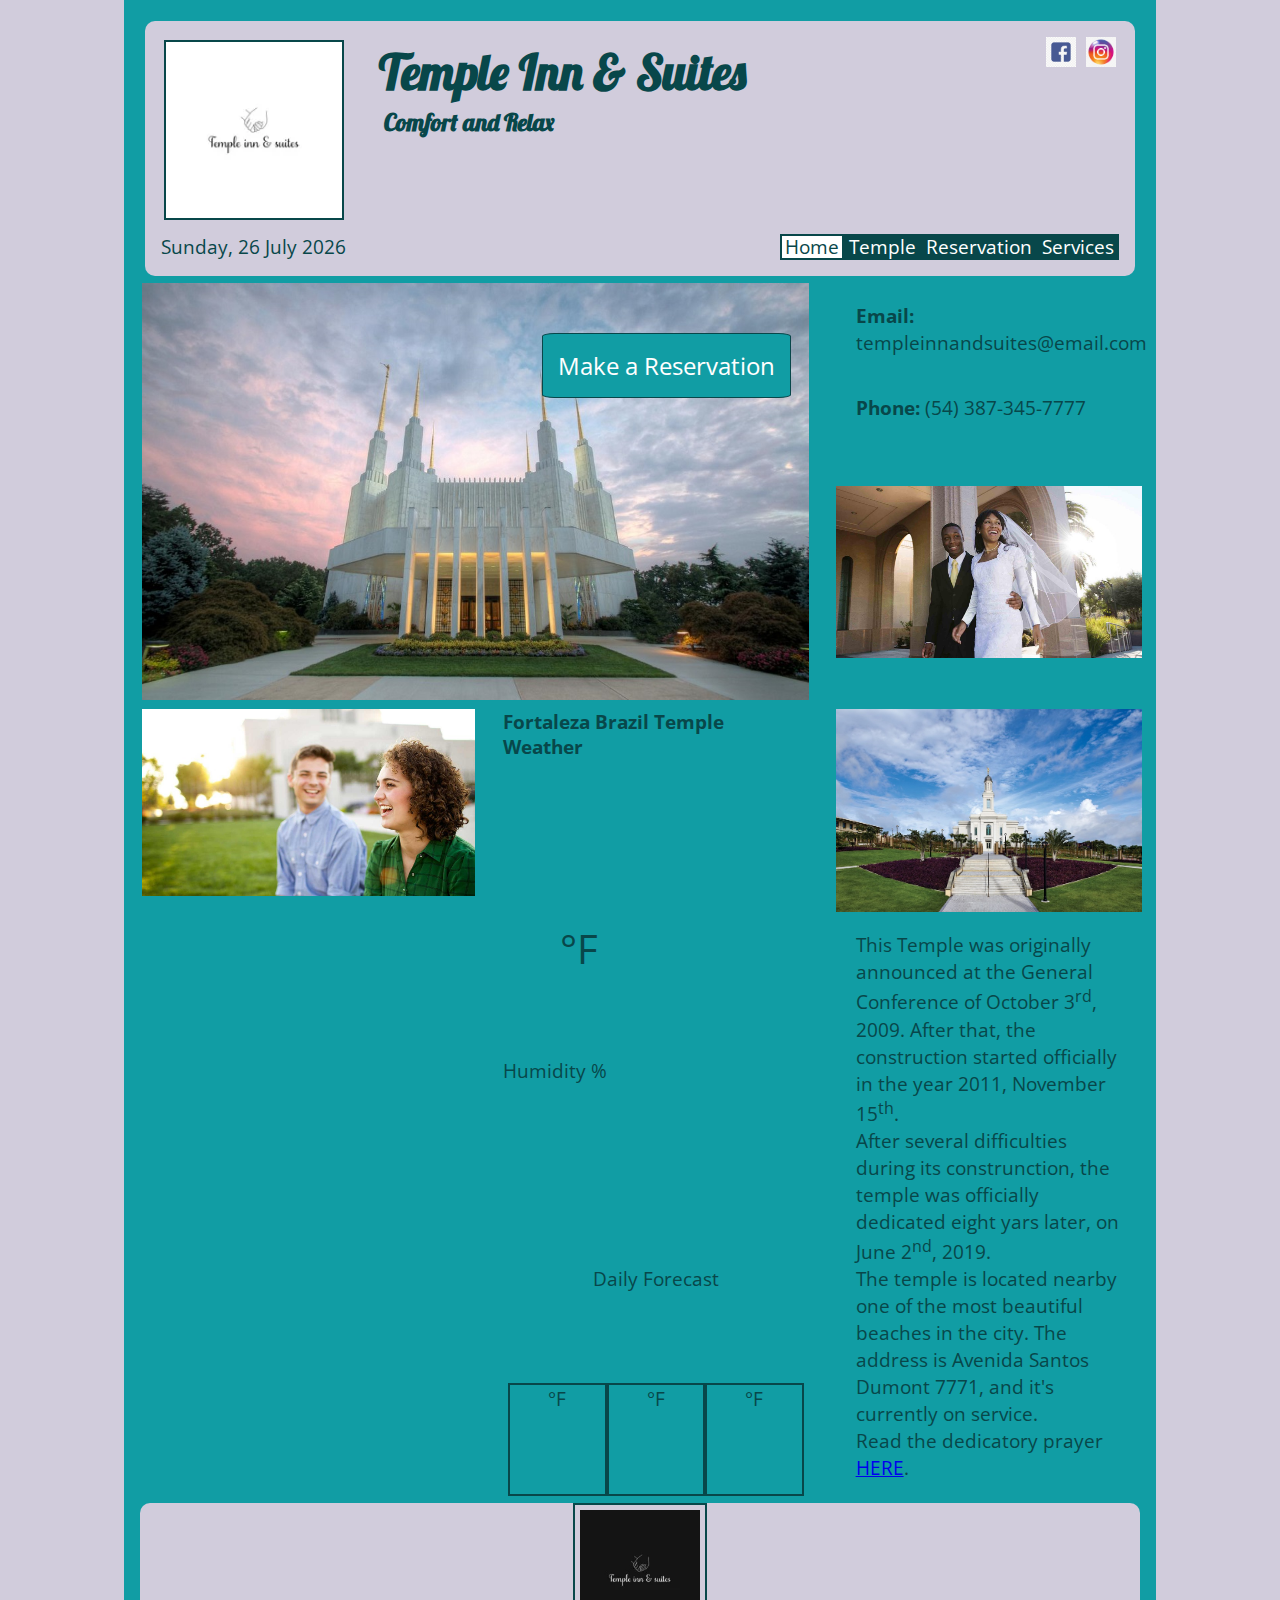
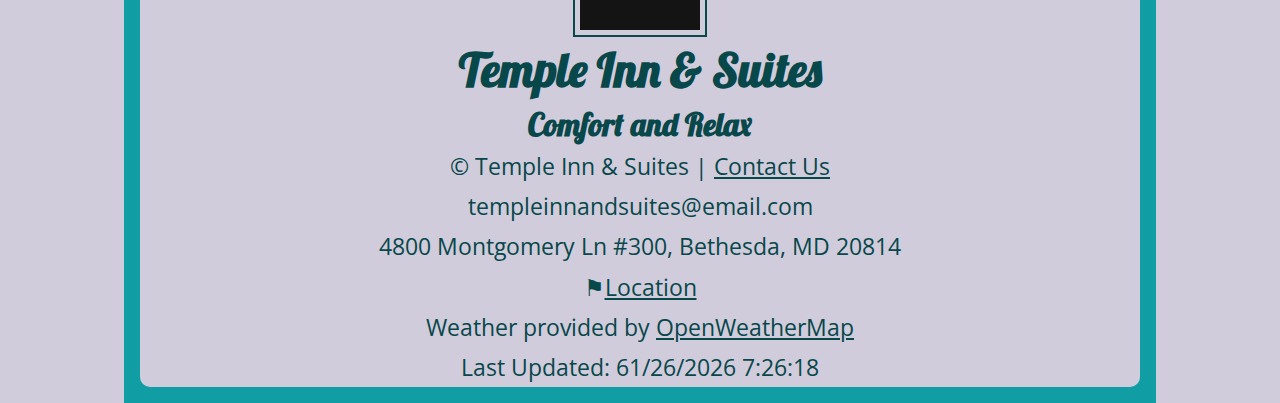
==== commit d5dff652: "finish" ====
--- a/index.html
+++ b/index.html
@@ -93,6 +93,22 @@
       </div>
     </section>
 
+    <section class="small-hidden" id="info">
+      <h3>Contact Info</h3>
+      <p><b>Email:</b> templeinnandsuites@email.com</p>
+      <p><b>Phone:</b> (54) 387-345-7777</p>
+    </section>
+
+    <section id="temple-img1" class="small-hidden">
+      <h3>Marriage</h3>
+      <img src="./images/temple_sealing.jpg" alt="A couple exiting the temple">
+    </section>
+
+    <section id="temple-img2" class="small-hidden">
+      <h3>Friends</h3>
+      <img src="./images/smile_img.jpg" alt="friends smiling">
+    </section>
+
   </main>
 
   <footer>
--- a/css/base.css
+++ b/css/base.css
@@ -201,6 +201,13 @@
   display: block;
 }
 
+#primary-nav ul li {
+  background-color: var(--warm-black);
+  font-size: .75em;
+  display: block;
+  border: 1px solid white;
+}
+
 #primary-nav ul li a:hover {
   color: var(--warm-black);
   background-color: var(--viridian-green);
@@ -286,6 +293,10 @@
 
 .small-shown {
   display: block;
+}
+
+.services ul {
+  margin-top: 0;
 }
 
 /* FOOTER */
@@ -365,13 +376,17 @@
   padding: 15px;
   border-radius: 5%;
   position: absolute;
-  top: 240px;
+  top: 50px;
   right: 18px;
   z-index: 10;
   color: var(--warm-black);
   background-color: var(--viridian-green);
   border: 1px solid var(--warm-black);
   font-size: 3vw;
+}
+
+#main-temple {
+  position: relative;
 }
 
 #weather {
@@ -469,3 +484,149 @@
 
 /* TEMPLES */
 
+#templelist section {
+  border: 3px solid var(--warm-black);
+  display: flex;
+  flex-direction: column;
+  align-items: center;
+  margin: 3px;
+  box-shadow: 3px 3px #300455;
+}
+
+#templelist section p {
+  margin: 0;
+  padding: 2px;
+  align-self: center;
+}
+
+#templelist h3 {
+  align-self: center;
+}
+
+#templelist section p:nth-child(4) {
+  display: none;
+}
+
+#templelist img {
+  width: 90%;
+  display: block;
+}
+
+#templelist .like-button {
+  width: 20px;
+  display: inline-block;
+}
+
+#templelist fieldset {
+  width: 90%;
+  margin-bottom: 5px;
+}
+
+/* RESERVATION */
+
+form fieldset {
+  margin: 2rem 0;
+  border: 1px solid var(--warm-black);
+  border-radius: 10px;
+  padding: .5rem 2%;
+}
+
+form legend {
+  color: var(--warm-black);
+  margin: 0 1rem;
+  padding: 0 .5rem;
+}
+
+form label.top,
+form div {
+  display: block;
+  padding-top: 1rem;
+  color: var(--warm-black);
+  font-size: .8rem;
+}
+
+form label.top input,
+form label.top textarea,
+form select.top {
+  -webkit-appearance: none;
+  display: block;
+  font-size: 1rem;
+  border: 1px solid var(--warm-black);
+  border-radius: 4px;
+  padding: .75rem;
+  color: var(--warm-black);
+  background-color: rgba(0, 0, 0, 0.1);
+}
+
+form select.top {
+  max-width: 22rem;
+  width: 100%;
+}
+
+form label.top input,
+form label.top textarea {
+  width: 90%;
+  max-width: 20rem;
+}
+
+form select option {
+  background-color: var(--viridian-green);
+  margin: 0;
+}
+
+form label.side {
+  display: block;
+  padding: .5rem 0;
+  color: var(--warm-black);
+}
+
+form input.submit-btn {
+  border: none;
+  background-color: var(--warm-black);
+  color: white;
+  border-radius: 1rem;
+  padding: .75rem 1.5rem;
+  margin: 0 0 2rem 2%;
+  width: 96%;
+  max-width: 12rem;
+}
+
+form select.top,
+form label.top input:required {
+  border-left: 6px solid red;
+}
+
+form select.top:required:valid,
+form label.top input:required:valid {
+  border-left: 6px solid green;
+}
+
+/* SERVICES */
+
+.services h3 {
+  display: block;
+}
+
+/* MISSIONARY */
+
+#room-pictures {
+  display: flex;
+  flex-direction: row;
+}
+
+#room-pictures img {
+  width: 48%;
+  border: 3px solid var(--warm-black);
+}
+
+.room-show-sm {
+  display: block;
+}
+
+.room-show-md {
+  display: none;
+}
+
+.room-show-bg {
+  display: none;
+}--- a/css/medium.css
+++ b/css/medium.css
@@ -1,3 +1,198 @@
 @media screen and (min-width: 37em) {
-  
+  /* GENERAL */
+
+  h1 {
+    font-size: 2em;
+  }
+
+  /* HEADER */
+
+  header,
+  footer {
+    border-radius: 5px;
+  }
+
+  header h2 {
+    font-size: 1.5em;
+  }
+
+  #header-nav.open {
+    width: 8em;
+  }
+
+  #header-date {
+    font-size: 1em;
+    grid-column: 1/15;
+  }
+
+  nav li {
+    font-size: 1em;
+  }
+
+  #hamburger-btn span:nth-child(1) {
+    font-size: 1.7em;
+  }
+
+  #hamburger-btn.open span:nth-child(2) {
+    font-size: 1.7em;
+  }
+
+  /* MAIN */
+
+  main {
+    display: grid;
+    grid-template-columns: repeat(36,1fr);
+    grid-template-rows: repeat(9,auto);
+  }
+
+  main h2 {
+    grid-column: 1/37;
+    grid-row: 1/2;
+  }
+
+  main form {
+    grid-column: 1/37;
+    grid-row: 2/10;
+  }
+
+  /* FOOTER */
+
+  footer {
+    font-size: 1.1em;
+  }
+
+  footer p {
+    font-size: 1.1em;
+  }
+
+  /* HOME */
+
+  #call-to-action {
+    font-size: 1.5em;
+  }
+
+  #main-temple {
+    grid-column: 1/37;
+    grid-row: 1/2;
+  }
+
+  #info {
+    grid-column: 1/18;
+    grid-row: 2/3;
+  }
+
+  #temple-img1 {
+    grid-column: 19/37;
+    grid-row: 2/3;
+  }
+
+  #temple-img2 {
+    grid-column: 1/18;
+    grid-row: 3/4;
+  }
+
+  #weather {
+    grid-column: 19/37;
+    grid-row: 3/4;
+  }
+
+  #temple-info {
+    grid-column: 1/37;
+    grid-row: 4/5;
+    display: flex;
+    flex-direction: row;
+  }
+
+  #weather #temp {
+    font-size: 2.5em;
+  }
+
+  .small-hidden {
+    display: block;
+  }
+
+  #home img {
+    width: 100%;
+  }
+
+  /* TEMPLE */
+
+  #templelist {
+    display: grid;
+    grid-template-columns: 1fr 1fr;
+    grid-column: 1/37;
+    grid-row: 3/10;
+  }
+
+  #templelist section {
+    width: 95%;
+  }
+
+  #templelist section:nth-child(1) {
+    grid-column: 1/2;
+  }
+
+  #templelist section:nth-child(2) {
+    grid-column: 2/3;
+  }
+
+  #templelist img {
+    width: 85%;
+    display: block;
+  }
+
+  #templelist fieldset {
+    width: 85%;
+    margin-bottom: 5px;
+  }
+
+  /* SERVICES */
+
+  .services {
+    grid-column: 1/37;
+  }
+
+  /* RECEPTION */
+
+  #reception h3:nth-child(2) {
+    grid-column: 1/19;
+  }
+
+  #reception div:nth-child(3) {
+    grid-column: 1/19;
+  }
+
+  #reception div:nth-child(4) {
+    grid-column: 19/37;
+  }
+
+  /* MISSIONARY */
+
+  #missionary div:nth-child(2) {
+    grid-column: 1/37;
+  }
+
+  #missionary div:nth-child(3) {
+    grid-column: 1/19;
+  }
+
+  #missionary div:nth-child(4) {
+    grid-column: 19/37;
+  }
+
+  .room-show-md {
+    display: block;
+  }
+
+  #room-pictures img {
+    width: 32%;
+  }
+
+  .hover-img {
+    transition: transform 2s ease-in-out;
+  }
+
+  .hover-img:hover {
+    transform: scale(1.5);
+  }
 }
--- a/css/large.css
+++ b/css/large.css
@@ -1,3 +1,131 @@
 @media screen and (min-width: 62em) {
-  
-}
+  /* GENERAL */
+
+  header,
+  footer {
+    border-radius: 10px;
+  }
+
+  h1 {
+    font-size: 3em;
+  }
+
+  h2 {
+    font-size: 2em;
+  }
+
+  /* HEADER */
+
+  .logo {
+    width: 85%;
+  }
+
+  #header-date {
+    font-size: 1.2em;
+  }
+
+  #header-nav {
+    grid-column: 18/37;
+  }
+
+  /* NAVIGATION */
+
+  nav li {
+    font-size: 1.2em;
+    border: none;
+  }
+
+  nav ul#primary-nav {
+    display: flex;
+    flex-direction: row;
+  }
+
+  nav button {
+    display: none;
+  }
+
+  /* MAIN */
+
+  main {
+    grid-template-columns: repeat(36,1fr);
+    grid-template-rows: repeat(13,auto);
+  }
+
+  /* FOOTER */
+  footer {
+    font-size: 1.3em;
+  }
+
+  /* HOME */
+
+  #call-to-action {
+    font-size: 1.5em;
+  }
+
+  #main-temple {
+    grid-column: 1/25;
+    grid-row: 1/3;
+  }
+
+  #info {
+    grid-column: 26/37;
+    grid-row: 1/2;
+  }
+
+  #temple-img1 {
+    grid-column: 26/37;
+    grid-row: 2/3;
+  }
+
+  #temple-img2 {
+    grid-column: 1/13;
+    grid-row: 3/4;
+  }
+
+  #weather {
+    grid-column: 14/25;
+    grid-row: 3/4;
+  }
+
+  #temple-info {
+    grid-column: 26/37;
+    grid-row: 3/4;
+    display: flex;
+    flex-direction: column;
+  }
+
+  #weather #temp {
+    font-size: 2.5em;
+  }
+
+  /* TEMPLE */
+
+  #templelist {
+    display: grid;
+    grid-template-columns: 1fr 1fr 1fr;
+    grid-column: 1/37;
+    grid-row: 3/10;
+  }
+
+  #templelist section:nth-child(1) {
+    grid-column: 1/2;
+  }
+
+  #templelist section:nth-child(2) {
+    grid-column: 2/3;
+  }
+
+  #templelist section:nth-child(3) {
+    grid-column: 3/4;
+  }
+
+  /* MISSIONARY */
+
+  .room-show-bg {
+    display: block;
+  }
+
+  #room-pictures {
+    width: 24%;
+  }
+}